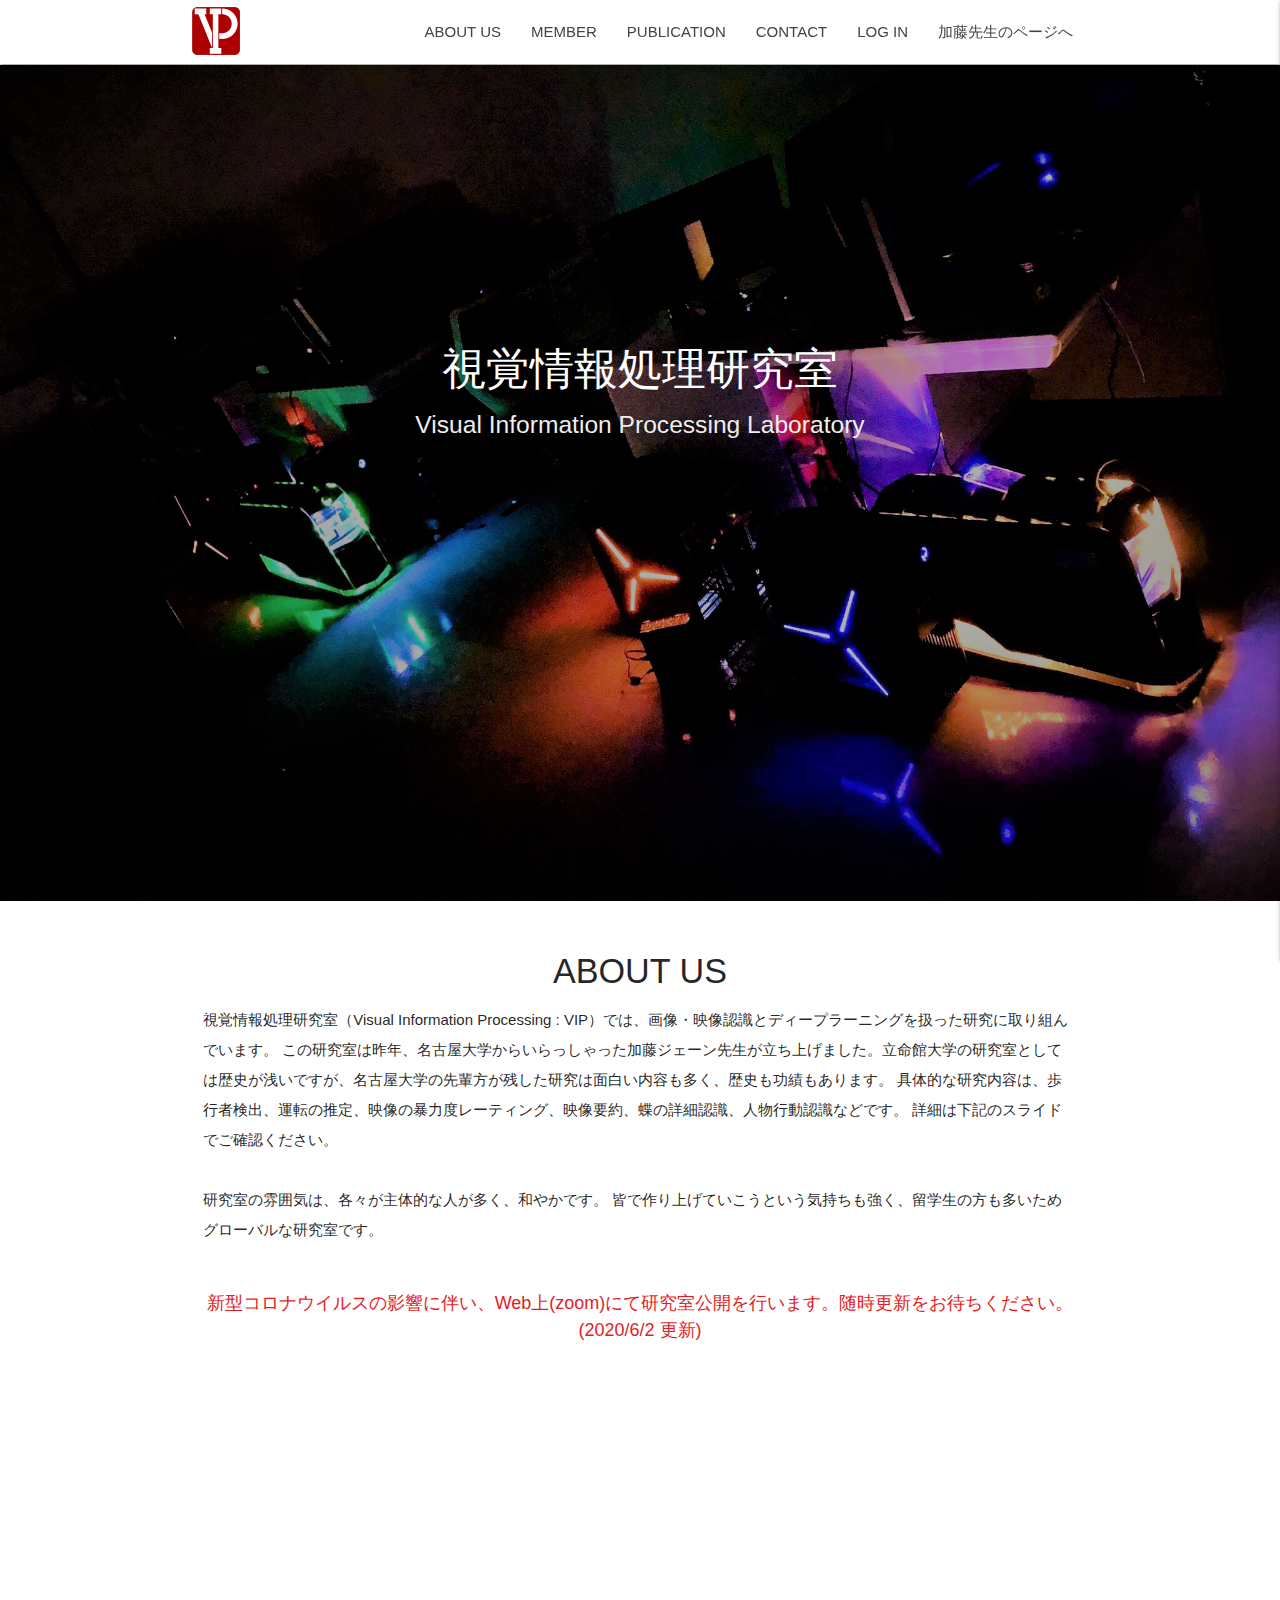
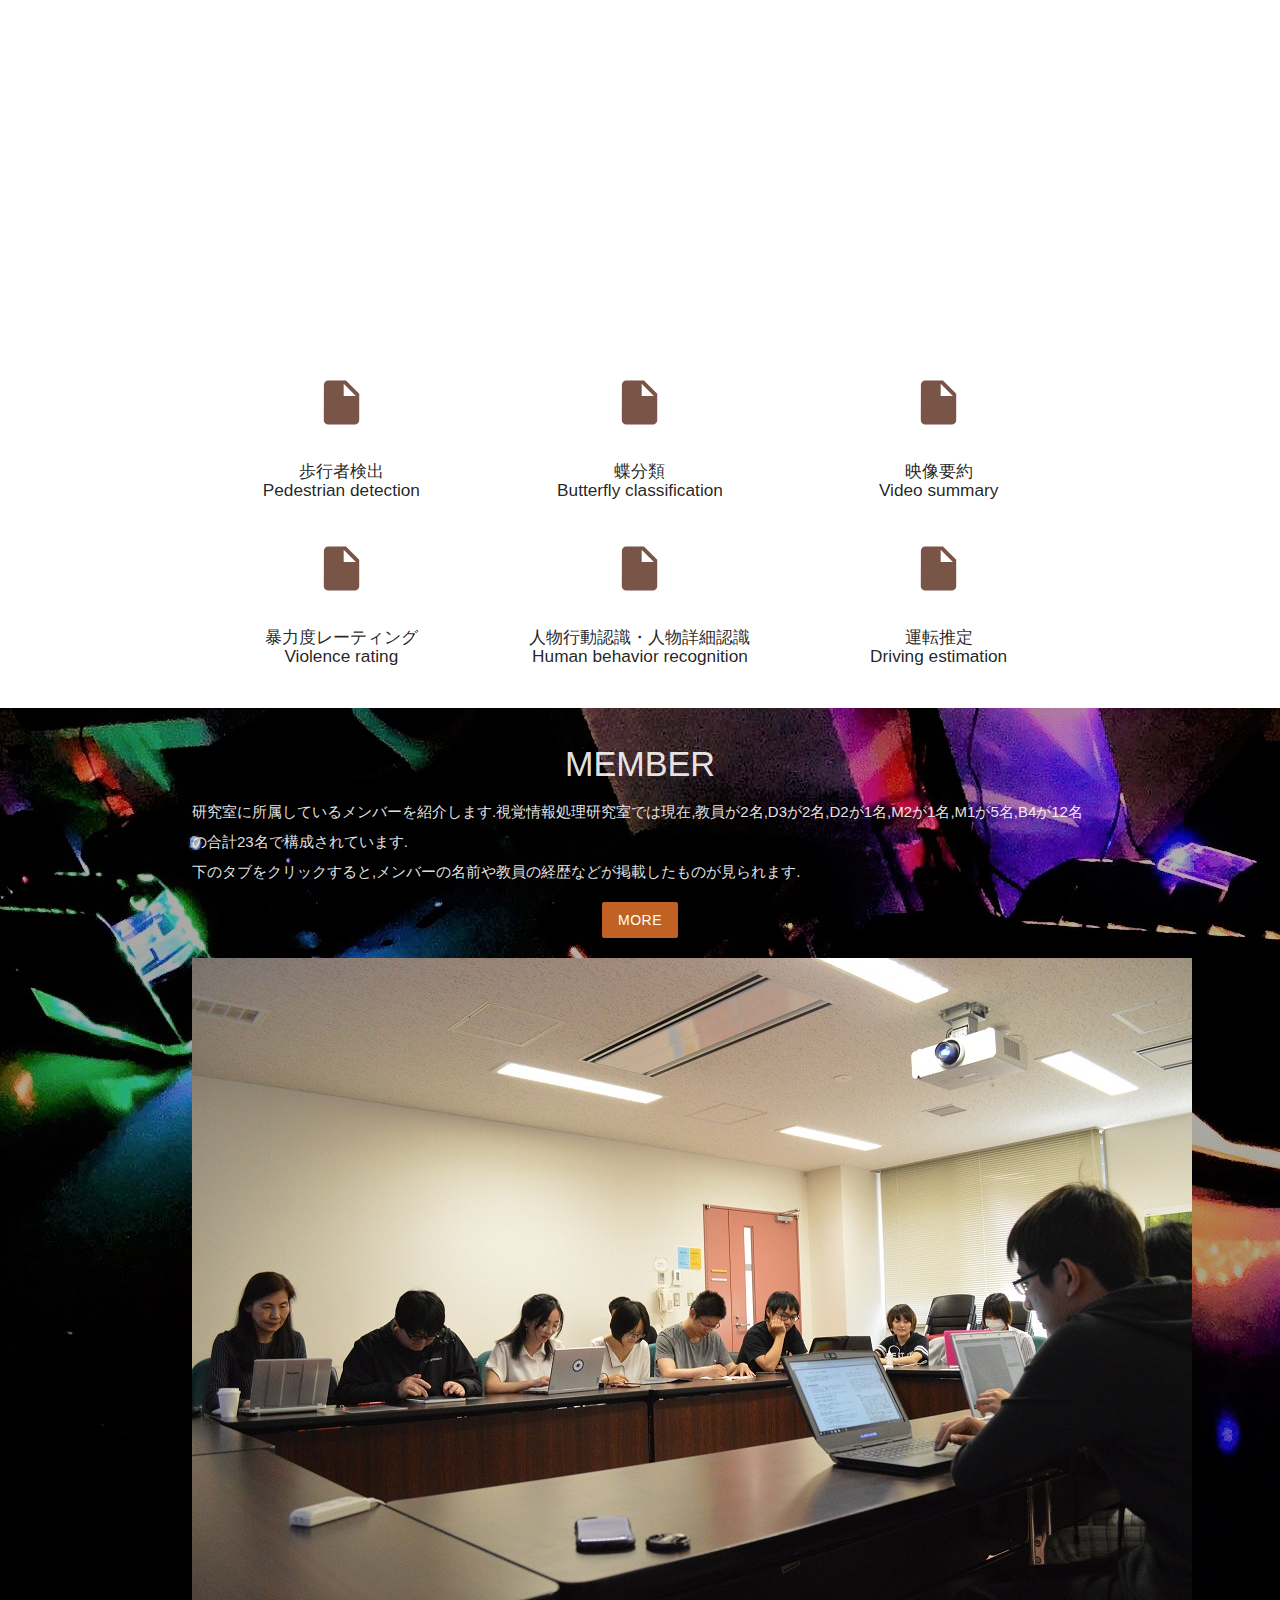
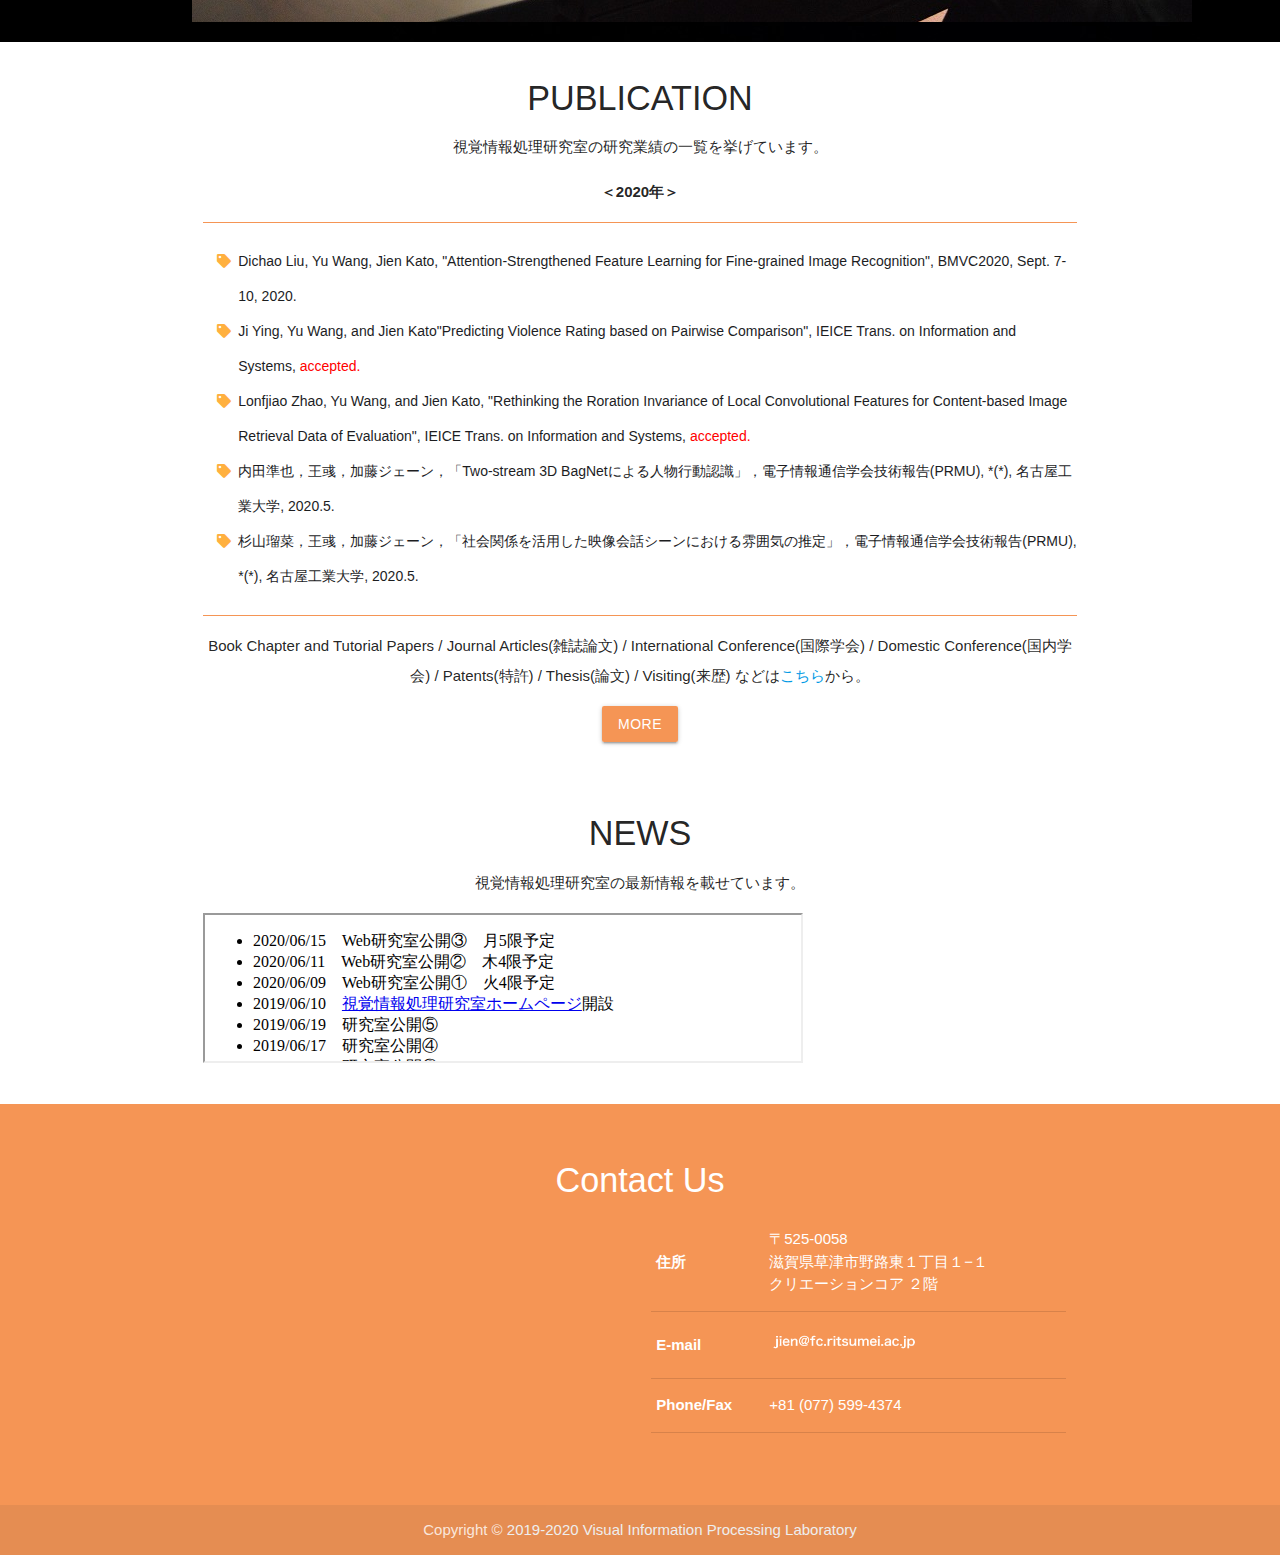
==== index.html @ 89d1cb4d "Merge branch 'master' of /var/www/vip_hp" ====
﻿<!DOCTYPE html>
<html lang="ja">
<head>
    <meta http-equiv="Content-Type" content="text/html; charset=UTF-8" />
    <meta name="keywords" content="視覚情報処理研究室,Visual Information Processing Laboratory,画像処理,image processing">
    <meta name="description" content="立命館大学　情報理工学部　画像・音メディアコース　視覚情報処理研究室の紹介ページです。">  <!---タブの箇所--->
    <title>視覚情報処理研究室-Visual Information Processing Laboratory-</title>
    <!--ホームページのタブ画像(favicon/touch-icon) icon-->
    <link rel="shortcut icon" href="image/logo/favicon.ico">
    <link rel="apple-touch-icon" href="image/logo/icon-16x16.png">
    <!-- Import Google Icon Font -->
    <link href="https://fonts.googleapis.com/icon?family=Material+Icons" rel="stylesheet">
    <link href="https://use.fontawesome.com/releases/v5.6.1/css/all.css" rel="stylesheet">

    <!-- Import materialize.css -->
    <link type="txt/css" rel="stylesheet" href="css/materialize.min.css" media="screen,projection" />
    <link type="txt/css" rel="stylesheet" href="css/animate.min.css" media="screen,projection" />
    <!--Let browser know website is optimized for mobile-->
    <meta name="viewport" content="width=device-width, initial-scale=1" />

    <!--link rel="stylesheet" href=""-->
    <link href="css/materialize.css" type="text/css" rel="stylesheet" media="screen,projection" />
    <link href="css/style.css" type="text/css" rel="stylesheet" media="screen,projection" />
    <link href="css/scroll.css" type="text/css" rel="stylesheet" media="screen,projection" />
    <link href="css/animate.css" type="text/css" rel="stylesheet" media="screen,projection" />

    <style>
        .add {
            font-size: 18px
        }
    </style>
    <!-- Global site tag (gtag.js) - Google Analytics -->
    <script async src="https://www.googletagmanager.com/gtag/js?id=UA-142072183-1"></script>
    <script>
        window.dataLayer = window.dataLayer || [];
        function gtag() { dataLayer.push(arguments); }
        gtag('js', new Date());

        gtag('config', 'UA-142072183-1');
    </script>
</head>
<body>
    <!-- Element Showed -->
    <div class="fixed-action-btn scroll-btn" style="bottom: 45px; right: 24px;">
        <a class="btn btn-floating btn-large">
            <i class="material-icons">arrow_upward</i>
        </a>
    </div>

    <!-- Dropdown Structure -->
    <div class="navbar-fixed">
        <ul id="dropdown1" class="dropdown-content">
            <li><a href="#!">日本語</a></li>
            <li class="divider"></li>
            <li><a href="#!">English</a></li>
        </ul>
        <nav class="white" role="navigation">
            <div class="nav-wrapper container">
                <a href="index.html" class="brand-logo pc"><img src="image/logo/icon-48x48.png"></a>
                <a href="index.html" class="brand-logo sp"><img src="image/logo/icon-36x36.png"></a>
                <ul class="right hide-on-med-and-down">
                    <li><a href="#about_p">ABOUT US</a></li>
                    <li><a href="#member_p">MEMBER</a></li>
                    <li><a href="#publication_p">PUBLICATION</a></li>
                    <li><a href="#contact_p">CONTACT</a></li>
                    <li><a href="owncloud">LOG IN</a></li>
                    <li><a href="http://www.ritsumei.ac.jp/~jien/">加藤先生のページへ</a></li>
                </ul>
                <a href="#!" data-target="nav-mobile" class="sidenav-trigger right">
                    <i class="material-icons blue-grey-text">menu</i>
                </a>
            </div>
        </nav>
    </div>

    <ul id="nav-mobile" class="sidenav">
        <li><a href="#about_p" class="sidenav-li">ABOUT US</a></li>
        <li><a href="#member_p" class="sidenav-li">MEMBER</a></li>
        <li><a href="#publication_p" class="sidenav-li">PUBLICATION</a></li>
        <li><a href="#contact_p" class="sidenav-li">CONTACT</a></li>
        <li><a href="owncloud">LOG IN</a></li>
        <li><a href="http://www.ritsumei.ac.jp/~jien/">加藤先生のページへ</a></li>
    </ul>

    <div class="slider">
        <ul class="slides">
            <li>
                <img src="image/background1.jpg"> <!-- random image -->
                <div class="caption center-align">
                    <h3>視覚情報処理研究室</h3>
                    <h5 class="light grey-text text-lighten-3">Visual Information Processing Laboratory</h5>
                </div>
            </li>
            <li>
                <img src="image/background2.jpg"> <!-- random image -->
                <div class="caption center-align">
                    <h3>視覚情報処理研究室</h3>
                    <h5 class="light grey-text text-lighten-3">Visual Information Processing Laboratory</h5>
                </div>
            </li>
            <li>
                <img src="image/background3.jpg"> <!-- random image -->
                <div class="caption center-align">
                    <h3>視覚情報処理研究室</h3>
                    <h5 class="light grey-text text-lighten-3">Visual Information Processing Laboratory</h5>
                </div>
            </li>
        </ul>
    </div>

    <!------About Us Section----->
    <div class="container">
        <div class="section">
            <div class="row css-fade3">
                <div class="col s12 center">
                    <h4 id="about_p">ABOUT US</h4>
                    <p class="left-align light">
                        視覚情報処理研究室（Visual Information Processing : VIP）では、画像・映像認識とディープラーニングを扱った研究に取り組んでいます。
                        この研究室は昨年、名古屋大学からいらっしゃった加藤ジェーン先生が立ち上げました。立命館大学の研究室としては歴史が浅いですが、名古屋大学の先輩方が残した研究は面白い内容も多く、歴史も功績もあります。
                        具体的な研究内容は、歩行者検出、運転の推定、映像の暴力度レーティング、映像要約、蝶の詳細認識、人物行動認識などです。
                        詳細は下記のスライドでご確認ください。<br><br>
                        研究室の雰囲気は、各々が主体的な人が多く、和やかです。
                        皆で作り上げていこうという気持ちも強く、留学生の方も多いためグローバルな研究室です。<br><br>

                    <div class="materialize-red-text add">
                        新型コロナウイルスの影響に伴い、Web上(zoom)にて研究室公開を行います。随時更新をお待ちください。(2020/6/2 更新)<br>
                    </div>

                    
                </div>
                <div class="col s12 center">
                    <iframe src="https://docs.google.com/presentation/d/e/2PACX-1vS4JHKLyIysLF90bKk8UAU3TjhTERzYqGWs39rMoqctbERfeRFa5RPMgtqojB0OTCblYl-CxRrS_OXC/embed?start=false&amp;loop=false&amp;delayms=10000" frameborder="0" width="100%" allowfullscreen="true" mozallowfullscreen="true" webkitallowfullscreen="true" class="slide-height"></iframe>
                </div>

            </div>
            <div class="row">
                <div class="col s12 m4 ">
                    <div class="icon-block modal-trigger mouse-hover" data-target="modal1">
                        <div class="animate__animated animate__tada animate__infinite animate__slow"><h2 class="center brown-text"><div><a class="brown-text"><em class="material-icons">insert_drive_file</em></a></div></h2></div>
                        <h6 class="center">歩行者検出<br>Pedestrian detection</h6>
                    </div>
                    <!-- Modal Structure -->
                    <div id="modal1" class="modal">
                        <div class="modal-content">
                            <h4>Two-stream Faster R-CNN を用いた夜間歩行者検出</h4>
                            <h5>◆概要</h5>
                            <p>
                                本研究では、CNN (Convolutional Neural Network) の構造改良、歩行者のモーション情報活用により、夜間でも高い精度で歩行者を検出可能な手法の構築に取り組みます。<br>
                                夜間の歩行者検出性能の向上を目的としています。
                            </p><br>
                            <h5>◆背景</h5>
                            <p>
                                交通事故の統計によると、歩行者死亡事故の約７割は夜間に発生しています。このため、夜間でも高い精度で歩行者を検出できることが望まれます。<br>
                                一方で、夜間の画像に着目した歩行者検出の研究は非常に少ないのが現状です。夜間の画像は昼間の画像と比較して不鮮明です。<br>
                                このため一般的に、昼間に高い精度で歩行者を検出できる検出器であっても、夜間においては検出精度の低下が起こります。
                            </p><br>
                            <h5>◆参考文献/関連研究</h5>
                            <p>
                                [1] Neumann, L., Karg, M., Zhang, S., Scharfenberger, C., Piegert, E., Mistr, S., Prokofyeva, O., Thiel, R., Vedaldi, A., Zisserman, A., & Schiele, B. (in press). NightOwls: A Pedestrians at Night Dataset. In ACCV 2018.<br>
                                [2] Soonmin Hwang, Jaesik Park, Namil Kim, Yukyung Choi and In So Kweon. Multispectral Pedestrian Detection: Benchmark Dataset and Baseline. CVPR, 2015.
                            </p>
                        </div>
                        <div class="modal-footer">
                            <a href="#!" class=" modal-action modal-close waves-effect waves-green btn-flat">Close</a>
                        </div>
                    </div>
                </div>
                <div class="col s12 m4">
                    <div class="icon-block modal-trigger mouse-hover" data-target="modal2">
                        <div class="animate__animated animate__tada animate__infinite animate__slow"><h2 class="center brown-text"><a class=" brown-text"><em class="material-icons">insert_drive_file</em></a></h2></div>
                        <h6 class="center">蝶分類<br>Butterfly classification</h6>
                    </div>
                    <!-- Modal Structure -->
                    <div id="modal2" class="modal">
                        <div class="modal-content">
                            <h4>蝶分類</h4>
                            <h5>概要</h5>
                            <p>
                                主に作成したチョウのデータセットからCNNを用いて特徴を抽出し、SVMで識別を行います。データセットには１つの画像に対してチョウの種類名のみならず属性や希少度、また画像内でのチョウの位置や翅・脚の位置などがアノテーションとしてそれぞれの画像に付いています。特徴の抽出方法の改善やデータセットの質の向上により、識別の精度をさらに高くすることが目標です。
                            </p>
                            <h5>背景</h5>
                            <p>
                                チョウの詳細認識とはチョウの画像からどの種類のチョウなのかを識別することです。日本国内だけでも253種類生息しており、見分けるには専門家やアマチュアレベルの知識が必要となりますが、画像処理技術を用いることで、誰でも簡単に識別ができるようになります。チョウの生息場所の把握は環境保全の面でも重要な情報であるため、学術的のみならず社会貢献度も高い研究内容です。
                            </p>
                        </div>
                        <div class="modal-footer">
                            <a href="#!" class=" modal-action modal-close waves-effect waves-green btn-flat">Close</a>
                        </div>
                    </div>
                </div>
                <div class="col s12 m4">
                    <div class="icon-block modal-trigger mouse-hover" data-target="modal3">
                        <div class="animate__animated animate__tada animate__infinite animate__slow"><h2 class="center brown-text"><a class="brown-text"><em class="material-icons animated-hover">insert_drive_file</em></a></h2></div>
                        <h6 class="center">映像要約<br>Video summary</h6>
                    </div>
                    <!-- Modal Structure -->
                    <div id="modal3" class="modal">
                        <div class="modal-content">
                            <h4>監視カメラ映像からの幼稚園児の 1 日ダイジェスト自動生成</h4><br>
                            <h5>◆概要</h5>
                            <p>
                                この研究では幼稚園の日常生活を記録した幼稚園児の1日ダイジェストを自動で生成するシステムの実現に取り組んでいます。<br>
                                主なアプローチとしてはまず8台のカメラと8代の無線タグレシーバーの組み合わせを1セットとして園児が頻繁に行く場所に設置します。<br>
                                これをすることで各園児の位置情報が取得でき、対象園児の映る映像のみを取り出すことができます。<br>
                                次に録画された映像を「食事」「遊び」「睡眠」「集団行動」の4つのイベントに分けます。<br>
                                イベントを識別するときは短くても数分連続して起こる事を考慮して「1分間」と単位時間とします。<br>
                            </p>
                            <h5>◆背景</h5>
                            <p>
                                幼稚園は家庭とは異なる環境のため子供の様子を知りたい保護者がたくさんいます。<br>
                                そのためいくつかの幼稚園は遠隔監視カメラネットワークシステムを使って子供の映像を録画しています。<br>
                                しかし複数のカメラで記録された映像は,1日延べ数十時間もあるため見たい映像を手作業で探さないといけません。<br>
                                そこで、この研究では幼稚園の記録映像から園児の1日のダイジェスト映像を生成するシステムを実現する研究をしています。<br>
                            </p><br>
                            <h4 class="center"><img src="image/study/image1.png" alt="幼稚園児の1日ダイジェスト映像" width="350" height="200"></h4>
                            <h5>◆参考文献</h5>
                            <p>
                                [1]石川 友哉, 王 彧, 加藤 ジェーン：幼稚園生活を記録した映像の要約画像ラボ, G11 05 04,2011<br>
                                [2]石川 友哉, 王 彧, 加藤 ジェーン：監視カメラ映像からの幼稚園児の1日ダイジェスト生成 電子情報通信学会 パターン認識 PRMU
                            </p>
                        </div>
                        <div class="modal-footer">
                            <a href="#!" class=" modal-action modal-close waves-effect waves-green btn-flat">Close</a>
                        </div>
                    </div>
                </div>
                <div class="col s12 m4">
                    <div class="icon-block modal-trigger mouse-hover" data-target="modal4">
                        <div class="animate__animated animate__tada animate__infinite animate__slow"><h2 class="center brown-text"><a class="brown-text"><em class="material-icons">insert_drive_file</em></a></h2></div>
                        <h6 class="center">暴力度レーティング<br>Violence rating</h6>
                    </div>
                    <!-- Modal Structure -->
                    <div id="modal4" class="modal">
                        <div class="modal-content">
                            <h4>ペアワイズ比較に基づいた視覚暴力度の評価</h4><br>
                            <h5>◆概要</h5>
                            <p>
                                本研究では、視覚的な暴力評価の分析に焦点を当てています。大きく２つの部分から成り立っています。<br>
                                (1)映画のプロモーションビデオの収集。各ビデオには、主観的暴力評価ラベルと客観的暴力ラベルを付けてラベルの付けた暴力的なビデオのデータセットを作成。<br>
                                (2)視覚的暴力評価の予測方法の提案。
                            </p><br>
                            <h5>◆背景</h5>
                            <p>
                                急速なインターネットの発展と共に、子ども達が暴力的な映像に触れる機会が増えており深刻な問題となっています。<br>
                                子ども達の暴力は、暴力的なビデオと強い関係性があると立証されています。<br>
                                暴力度を推定して暴力的なビデオを認識し、子ども達に悪影響を与えるこれらのビデオから遠ざける事が大切です。
                            </p><br>
                            <h5>◆参考文献/関連研究</h5>
                            <p>
                                [1] Eron, Leonard D., et al. "Does television violence cause aggression?." American Psychologist 27.4 (1972): 253. <br>
                                [2] Wang, Yu, and Jien Kato. "Video-level violence rating with rank prediction." 2015 3rd IAPR Asian Conference on Pattern Recognition (ACPR). IEEE, 2015. <br>
                                [3] Parikh, Devi, and Kristen Grauman. "Relative attributes." 2011 International Conference on Computer Vision. IEEE, 2011.
                            </p>
                        </div>
                        <div class="modal-footer">
                            <a href="#!" class=" modal-action modal-close waves-effect waves-green btn-flat">Close</a>
                        </div>
                    </div>
                </div>
                <div class="col s12 m4">
                    <div class="icon-block modal-trigger mouse-hover" data-target="modal5">
                        <div class="animate__animated animate__tada animate__infinite animate__slow"><h2 class="center brown-text"><a class="brown-text"><em class="material-icons">insert_drive_file</em></a></h2></div>
                        <h6 class="center">人物行動認識・人物詳細認識<br>Human behavior recognition</h6>
                    </div>
                    <!-- Modal Structure -->
                    <div id="modal5" class="modal">
                        <div class="modal-content">

                            <h4>人物行動認識・人物詳細認識</h4><br>
                            <h5>◆概要</h5>
                            <p>
                                本研究では、注目領域（差異のある位置）をディープランニングの方法で捉えることについて、探究している。
                            </p><br>
                            <h5>◆背景</h5>
                            <p>
                                画像・映像における認識技術は、一般認識（general recognition）と詳細認識 （fine-grained recognition）の二種類に分けられる。<br>
                                一般認識とは、明確に異なることを識別する能力を指す。詳細認識はより細かいレベルの識別能力を指す。<br>
                                一般認識と比べて、詳細認識は視覚情報をより深く理解し日常生活をサポートするという点で実用上の価値があるが、微かな差異のある位置を有効的に捉えることが難しい。
                            </p><br>
                            <h5>◆参考文献/関連研究</h5>

                            <p>
                                [1] Eron, Leonard D., et al. "Does television violence cause aggression?." American Psychologist 27.4 (1972): 253. <br>
                                [2] Wang, Yu, and Jien Kato. "Video-level violence rating with rank prediction." 2015 3rd IAPR Asian Conference on Pattern Recognition (ACPR). IEEE, 2015. <br>
                                [3] Parikh, Devi, and Kristen Grauman. "Relative attributes." 2011 International Conference on Computer Vision. IEEE, 2011.
                            </p>
                        </div>
                        <div class="modal-footer">
                            <a href="#!" class=" modal-action modal-close waves-effect waves-green btn-flat">Close</a>
                        </div>
                    </div>
                </div>
                <div class="col s12 m4">
                    <div class="icon-block modal-trigger mouse-hover" data-target="modal6">
                        <div class="animate__animated animate__tada animate__infinite animate__slow"><h2 class="center brown-text"><a class="brown-text"><em class="material-icons">insert_drive_file</em></a></h2></div>
                        <h6 class="center">運転推定<br>Driving estimation</h6>
                    </div>
                    <!-- Modal Structure -->
                    <div id="modal6" class="modal">
                        <div class="modal-content">
                            <h4>車載カメラ及び単一ビュー深度を用いた運転操作推定</h4><br>
                            <h5>◆研究概要</h5>
                            <p>
                                本研究では、公開されている単一ビューの車載カメラ画像データセットの中から運転操作データセットを用いて、単一ビュー画像から深さマップに変換する方法を研究して、優秀な方法を見つけます。<br>
                                CNN (Convolutional Neural Network)を利用し、 単一ビュー画像から深さマップに変換する方法を研究して、既存の研究よりいい高精度運転操作推定システムの構築に取り組みます。<br>
                                また、関連する研究のモデルを探し、最適なディープラーニングモデルを作る予定です。<br>
                                最終的には深さマップと前述の単一ビュー画像を組み合わせて、モデルに入力し、トレーニングを行うことで、車載カメラから単一ビュー画像を用いて既存の研究よりいい高精度運転操作推定システムを完成させます。
                            </p><br>
                            <h4 class="center"><img src="image/study/driving.png" alt="車載カメラ及び単一ビュー深度を用いた運転操作推定" width="310" height="130"></h4>
                            <h5>◆背景</h5>
                            <p>
                                近年、自動車の普及するとともに、交通事故の可能性が増加しています。<br>
                                それに伴い、精度の良い自動運転技術による自動運転支援の需要が高まっています。<br>
                                しかし、既存の運転操作推定システムは「車載カメラ」に加え「LIDAR 3Dポイントマップからのデータセット」を使用しているため、車載カメラだけよりもライダー機器を用いた場合、コストや故障のリスクが高く、処理時間が掛かってしまいます。<br>
                                そこで本研究では単一の車載カメラのみで運転操作推定に取り組んでいます。
                            </p><br>
                            <h5>◆参考文献/関連研究</h5>
                            <p>
                                [1] Chen Y, Wang J, Li J, et al. Lidar-video driving dataset: Learning driving policies effectively[C]//Proceedings of the IEEE Conference on Computer Vision and Pattern Recognition. 2018: 5870-5878.
                                <br>
                                [2] Godard C, Mac Aodha O, Brostow G J. Unsupervised monocular depth estimation with left-right consistency[C]//Proceedings of the IEEE Conference on Computer Vision and Pattern Recognition. 2017: 270-279
                            </p>
                        </div>
                        <div class="modal-footer">
                            <a href="#!" class=" modal-action modal-close waves-effect waves-green btn-flat">Close</a>
                        </div>
                    </div>
                </div>
            </div>
        </div>
    </div>

    <!------Member Section----->
    <div class="parallax-container valign-wrapper css-fade4">
        <!--div class="section no-pad-bot" -->
        <div class="container">
            <div class="row center">
                <h4 class="header col s12 light" id="member_p">MEMBER</h4>
                <p class="left-align light">
                    研究室に所属しているメンバーを紹介します.視覚情報処理研究室では現在,教員が2名,D3が2名,D2が1名,M2が1名,M1が5名,B4が12名の合計23名で構成されています.<br>
                    下のタブをクリックすると,メンバーの名前や教員の経歴などが掲載したものが見られます.
                </p>
                <a href="member.html" class="btn modal-trigger">MORE</a>
            </div>
            <div class="row center">
                <!--p class="resizeimage"-->
                
                <img src="image/background7.jpg"   alt="研究室全員集合" class="center photo">
                <!--p-->
                
            </div>
        </div>
        <!--/div -->
        <div class="parallax"><img src="image/background1.jpg" alt="Unsplashed background img 2"></div>
    </div>

    <!------Publication Section----->
    <div class="container">
        <div class="section css-fade5">
            <div class="row">
                <div class="col s12">
                    <h4 id="publication_p" class="center">PUBLICATION</h4>
                    <p class="center">
                        視覚情報処理研究室の研究業績の一覧を挙げています。
                    </p>
                   <p class="center"><b>＜2020年＞</b></p>
                    <ul class="box_simple">
                        <li>
                            Dichao Liu, Yu Wang, Jien Kato, "Attention-Strengthened Feature Learning for Fine-grained Image Recognition", BMVC2020, Sept. 7-10, 2020.
                        </li>
                        <li>
                            Ji Ying, Yu Wang, and Jien Kato"Predicting Violence Rating based on Pairwise Comparison", IEICE Trans. on Information and Systems, <font color="red">accepted.</font>
                        </li>
                        <li>
                            Lonfjiao Zhao, Yu Wang, and Jien Kato, "Rethinking the Roration Invariance of Local Convolutional Features for Content-based Image Retrieval Data of Evaluation", IEICE Trans. on Information and Systems, <font color="red">accepted.</font>
                        </li>
                        <li>
                            内田準也，王彧，加藤ジェーン，「Two-stream 3D BagNetによる人物行動認識」，電子情報通信学会技術報告(PRMU), *(*), 名古屋工業大学, 2020.5.
                        </li>
                        <li>
                            杉山瑠菜，王彧，加藤ジェーン，「社会関係を活用した映像会話シーンにおける雰囲気の推定」，電子情報通信学会技術報告(PRMU), *(*), 名古屋工業大学, 2020.5.
                        </li>
                        
                    </ul>
                    <p class="center">
                        Book Chapter and Tutorial Papers /
                        Journal Articles(雑誌論文) /
                        International Conference(国際学会) /
                        Domestic Conference(国内学会) /
                        Patents(特許) /
                        Thesis(論文) /
                        Visiting(来歴)
                        などは<a href="publication.html">こちら</a>から。
                    </p>
                    <p class="center">
                        <a href="publication.html" class="btn modal-trigger">MORE</a>
                    </p>
                </div>

            </div>
        </div>
    </div>

    <!------NEWS Section----->
    <div class="container">
        <div class="row">
            <div class="col s12">
                <h4 id="publication_p" class="center">NEWS</h4>
                <p class="center">
                    視覚情報処理研究室の最新情報を載せています。

                    <div class="iframe-wrap">
                        <!--　▼新着情報ここから　 -->
                        <iframe src="news.html" width="600" height="150" scrolling="auto">
                            インラインフレーム対応ブラウザでご覧いただけます。
                        </iframe>
                        <!--　▲新着情報ここまで　 -->
                    </div>
                </p>
            </div>
        </div>
    </div>


    <footer class="page-footer teal">
        <div class="section container">
            <div class="row">
                <div class="col s12 center">
                    <h4 id="contact_p">Contact Us</h4>
                    <!-- <div class="box17"> -->
                    <div class="col m6">
                        <table>
                            <iframe src="https://www.google.com/maps/embed?pb=!1m14!1m8!1m3!1d104580.04579676189!2d135.7973803!3d35.0035401!3m2!1i1024!2i768!4f13.1!3m3!1m2!1s0x60016dc10d61a45d%3A0xe0faa970230f12c3!2z44Kv44Oq44Ko44O844K344On44OzIOOCs-OCog!5e0!3m2!1sja!2sjp!4v1559034516056!5m2!1sja!2sjp&t=m" width="300" height="250" frameborder="0" style="border:0" allowfullscreen></iframe>
                        </table>
                    </div>
                    <div class="col m6">
                        <table>
                            <tr>
                                <th>住所</th>
                                <td>
                                    〒525-0058<br>
                                    滋賀県草津市野路東１丁目１−１<br>
                                    クリエーションコア ２階<br>
                                </td>
                            </tr>
                            <tr>
                                <th>E-mail</th>
                                <td><img src="image/mail.png" height="30px"></td>
                            </tr>
                            <tr>
                                <th>Phone/Fax</th>
                                <td>+81 (077) 599-4374  </td>
                            </tr>
                        </table>
                    </div>
                </div>
            </div>
        </div>

        <div class="footer-copyright">
            <div class="container center">
                Copyright © <a class="grey-text text-lighten-3"> 2019-2020 Visual Information Processing Laboratory</a>
            </div>
        </div>
    </footer>

    <!--  Scripts-->
    <script src="https://code.jquery.com/jquery-2.1.1.min.js"></script>
    <script src="js/materialize.min.js"></script>
    <script src="js/init.js"></script>
    <script src="js/script.js"></script>
    <script src="js/scrollanimation.js"></script>
</body>
</html>
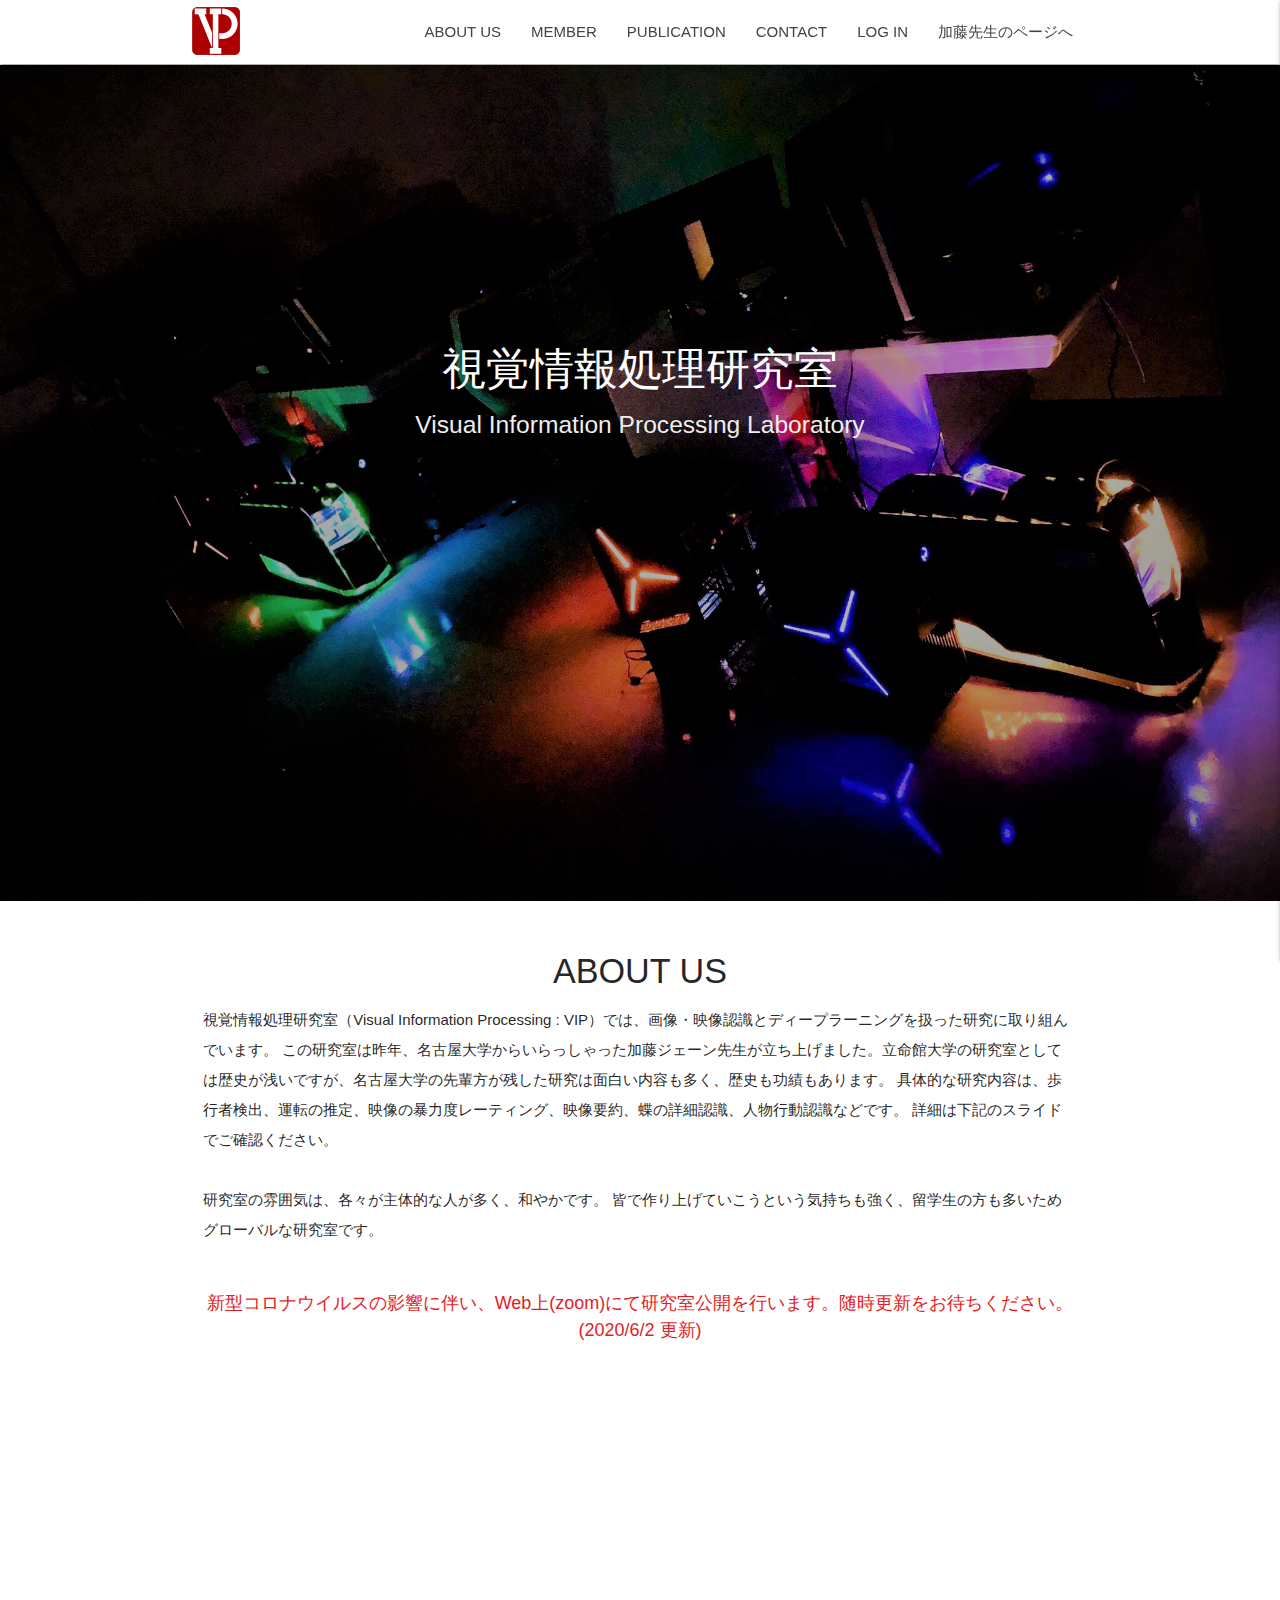
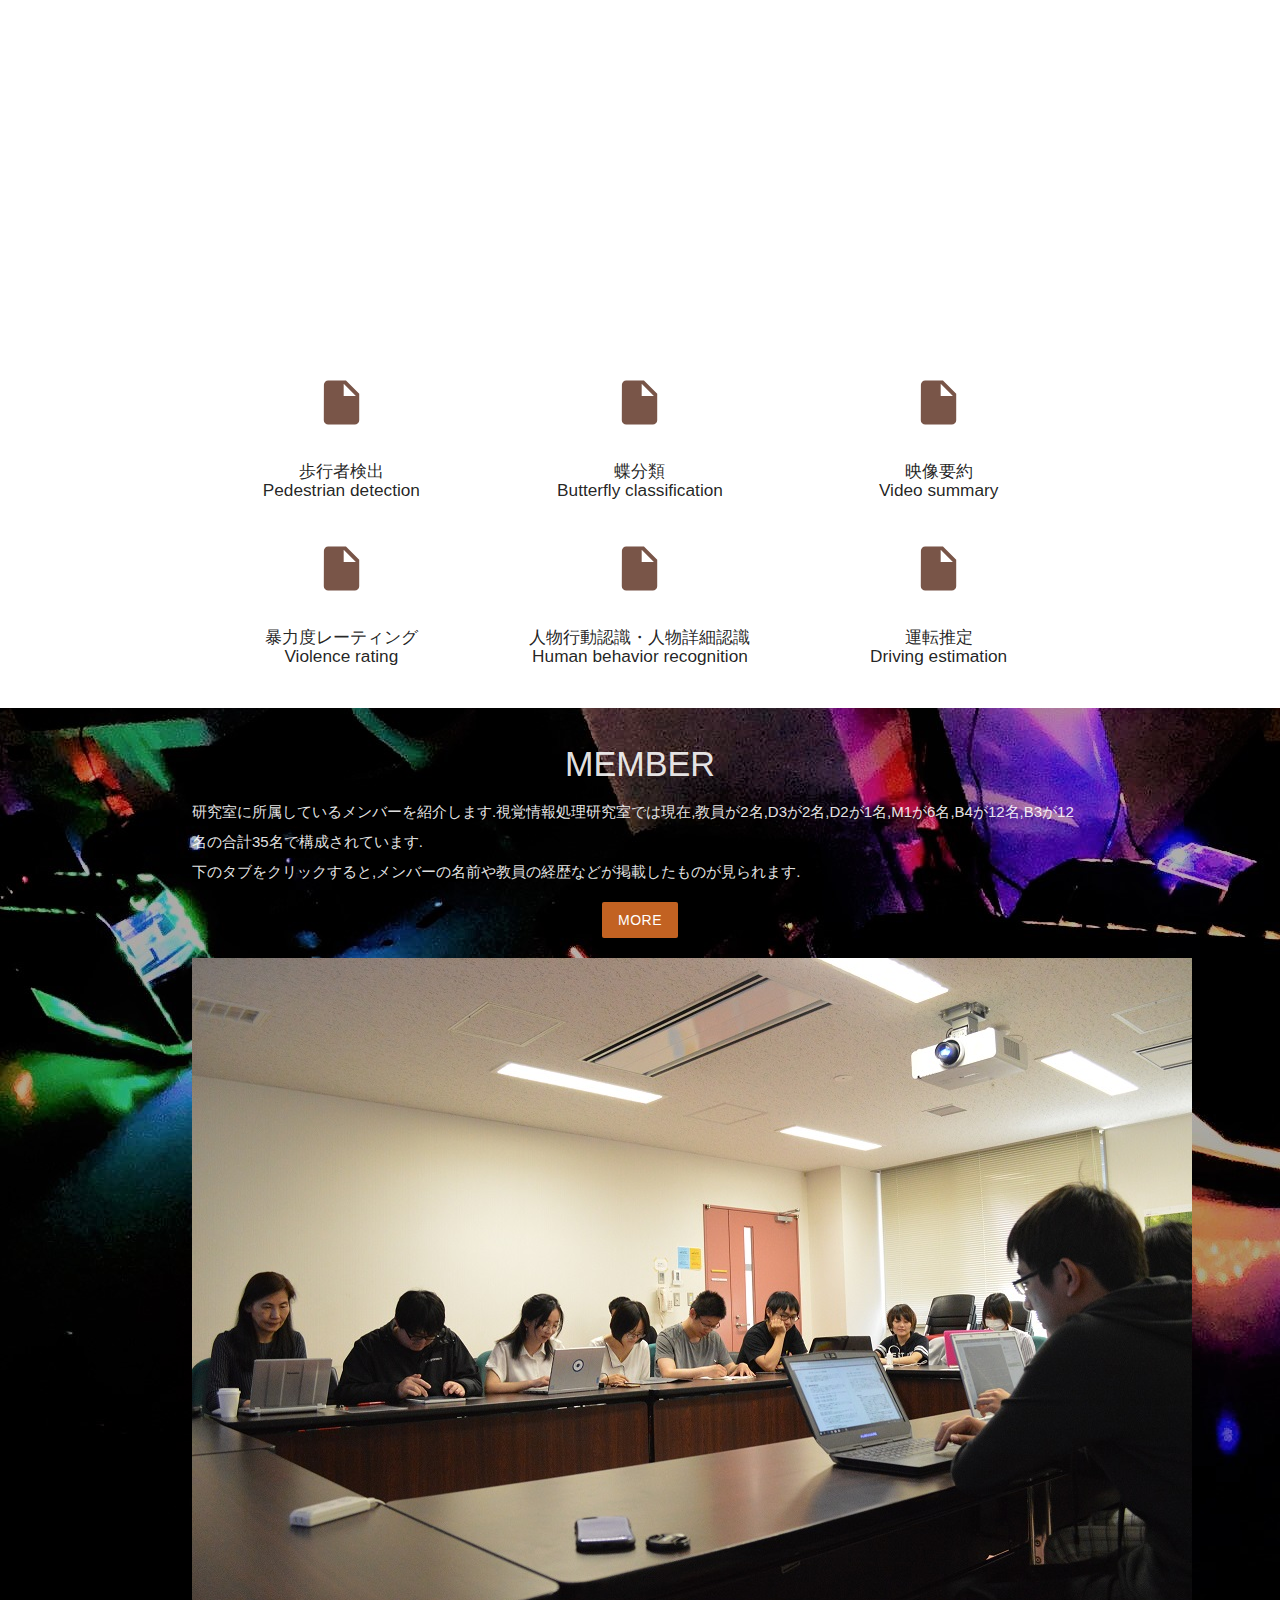
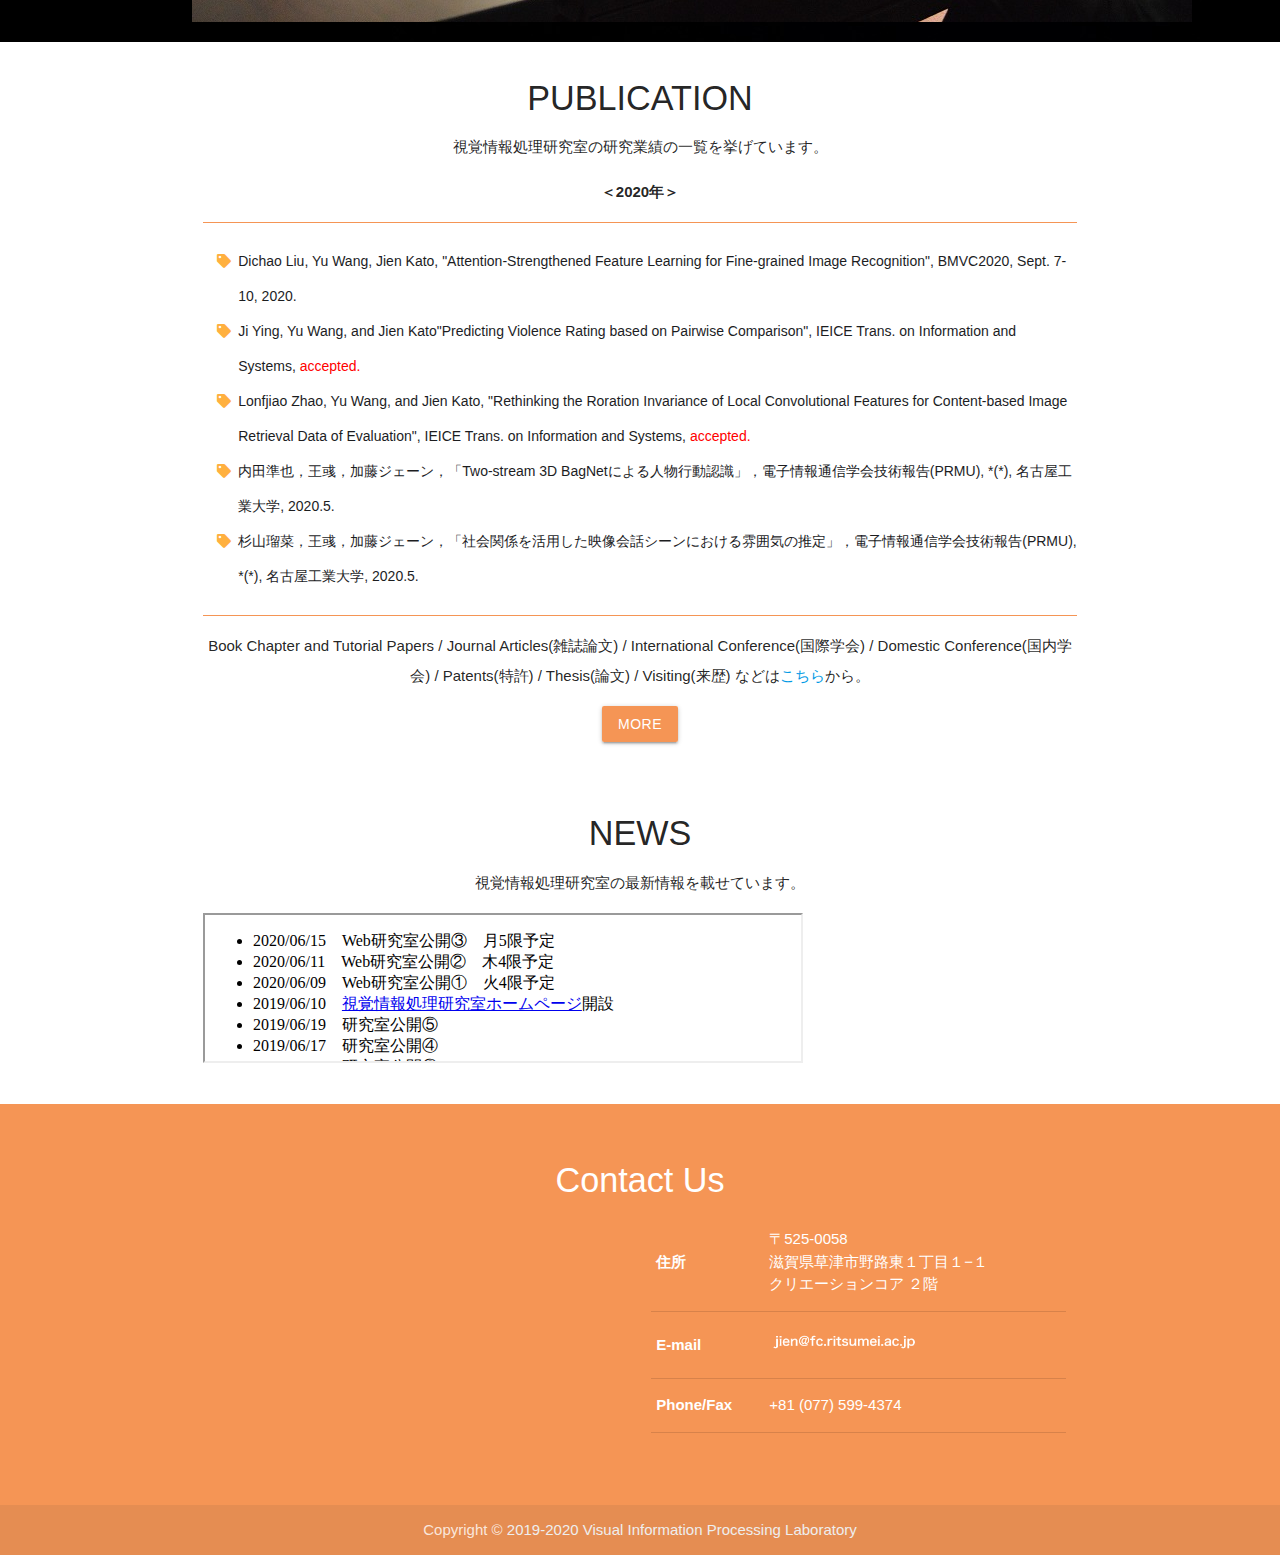
==== commit 37bd401b: "tiny change index.html" ====
--- a/index.html
+++ b/index.html
@@ -337,7 +337,7 @@
             <div class="row center">
                 <h4 class="header col s12 light" id="member_p">MEMBER</h4>
                 <p class="left-align light">
-                    研究室に所属しているメンバーを紹介します.視覚情報処理研究室では現在,教員が2名,D3が2名,D2が1名,M2が1名,M1が5名,B4が12名の合計23名で構成されています.<br>
+                    研究室に所属しているメンバーを紹介します.視覚情報処理研究室では現在,教員が2名,D3が2名,D2が1名,M1が6名,B4が12名,B3が12名の合計35名で構成されています.<br>
                     下のタブをクリックすると,メンバーの名前や教員の経歴などが掲載したものが見られます.
                 </p>
                 <a href="member.html" class="btn modal-trigger">MORE</a>
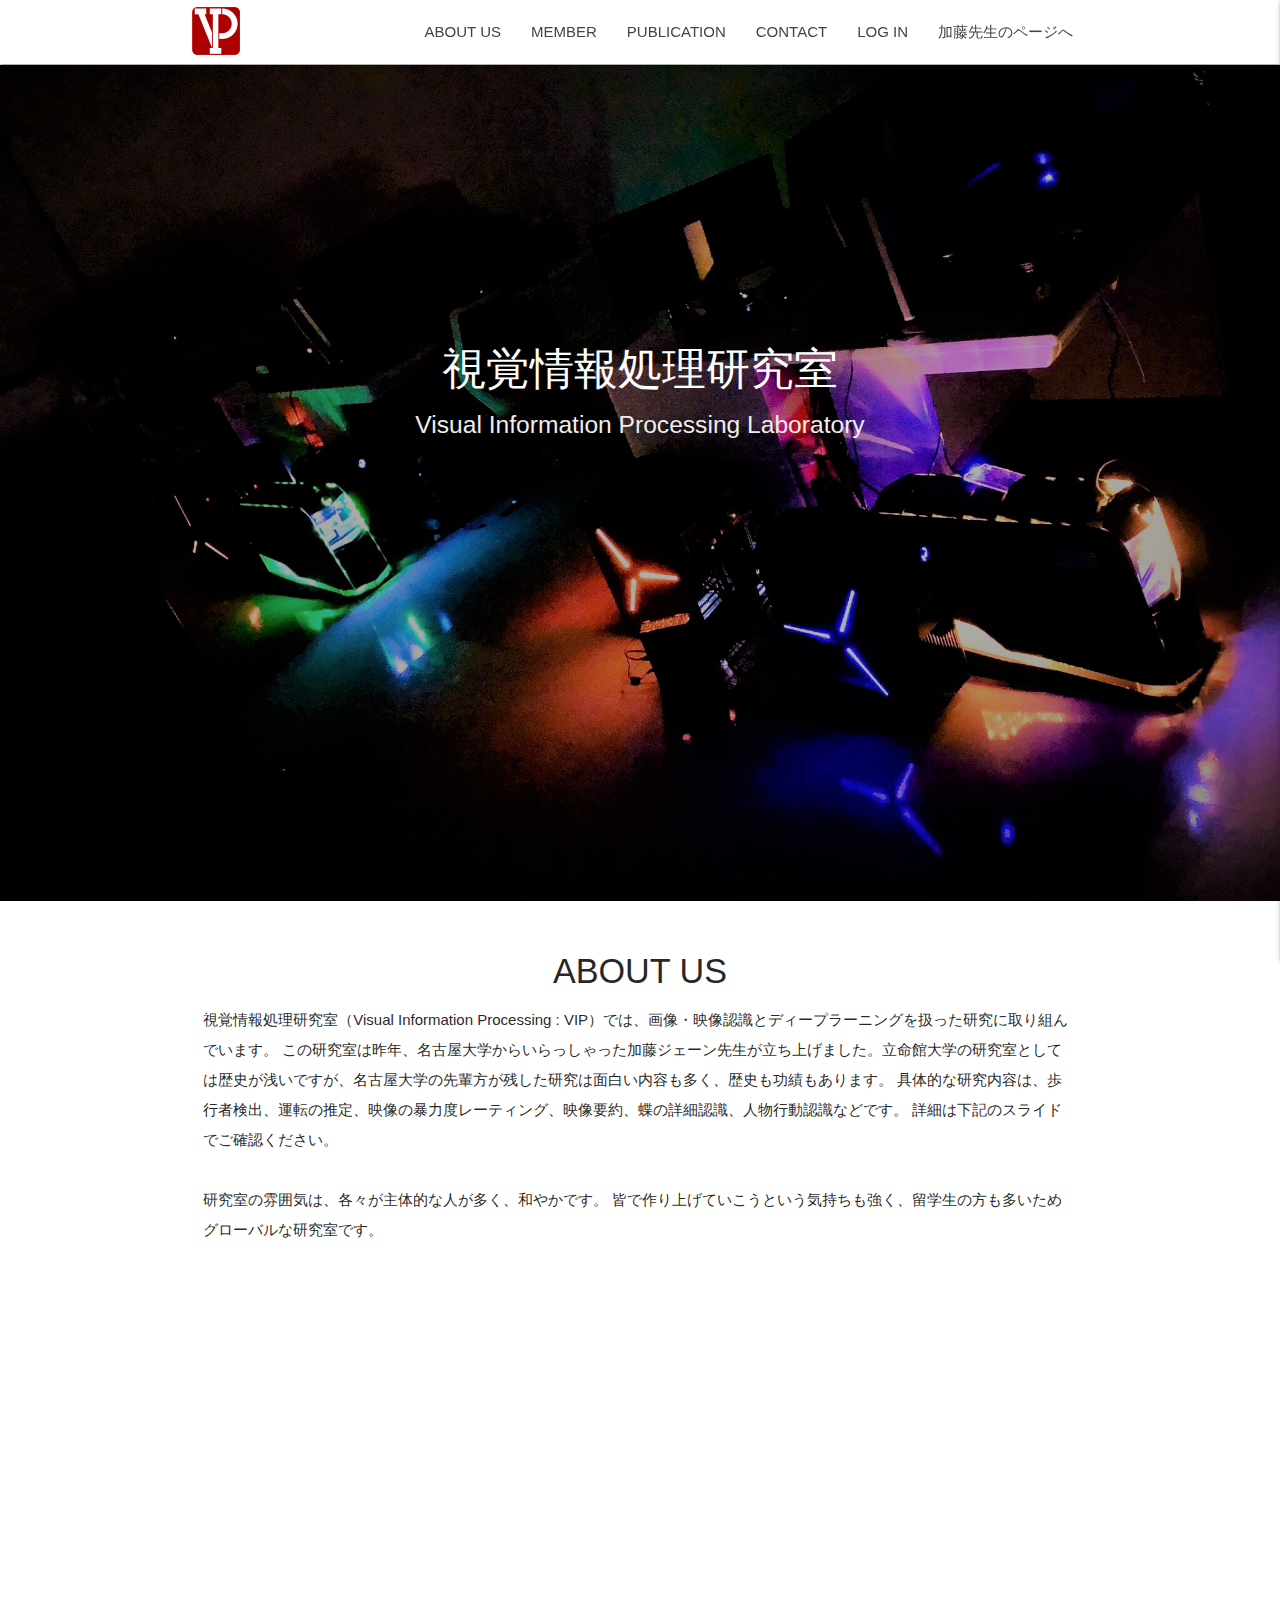
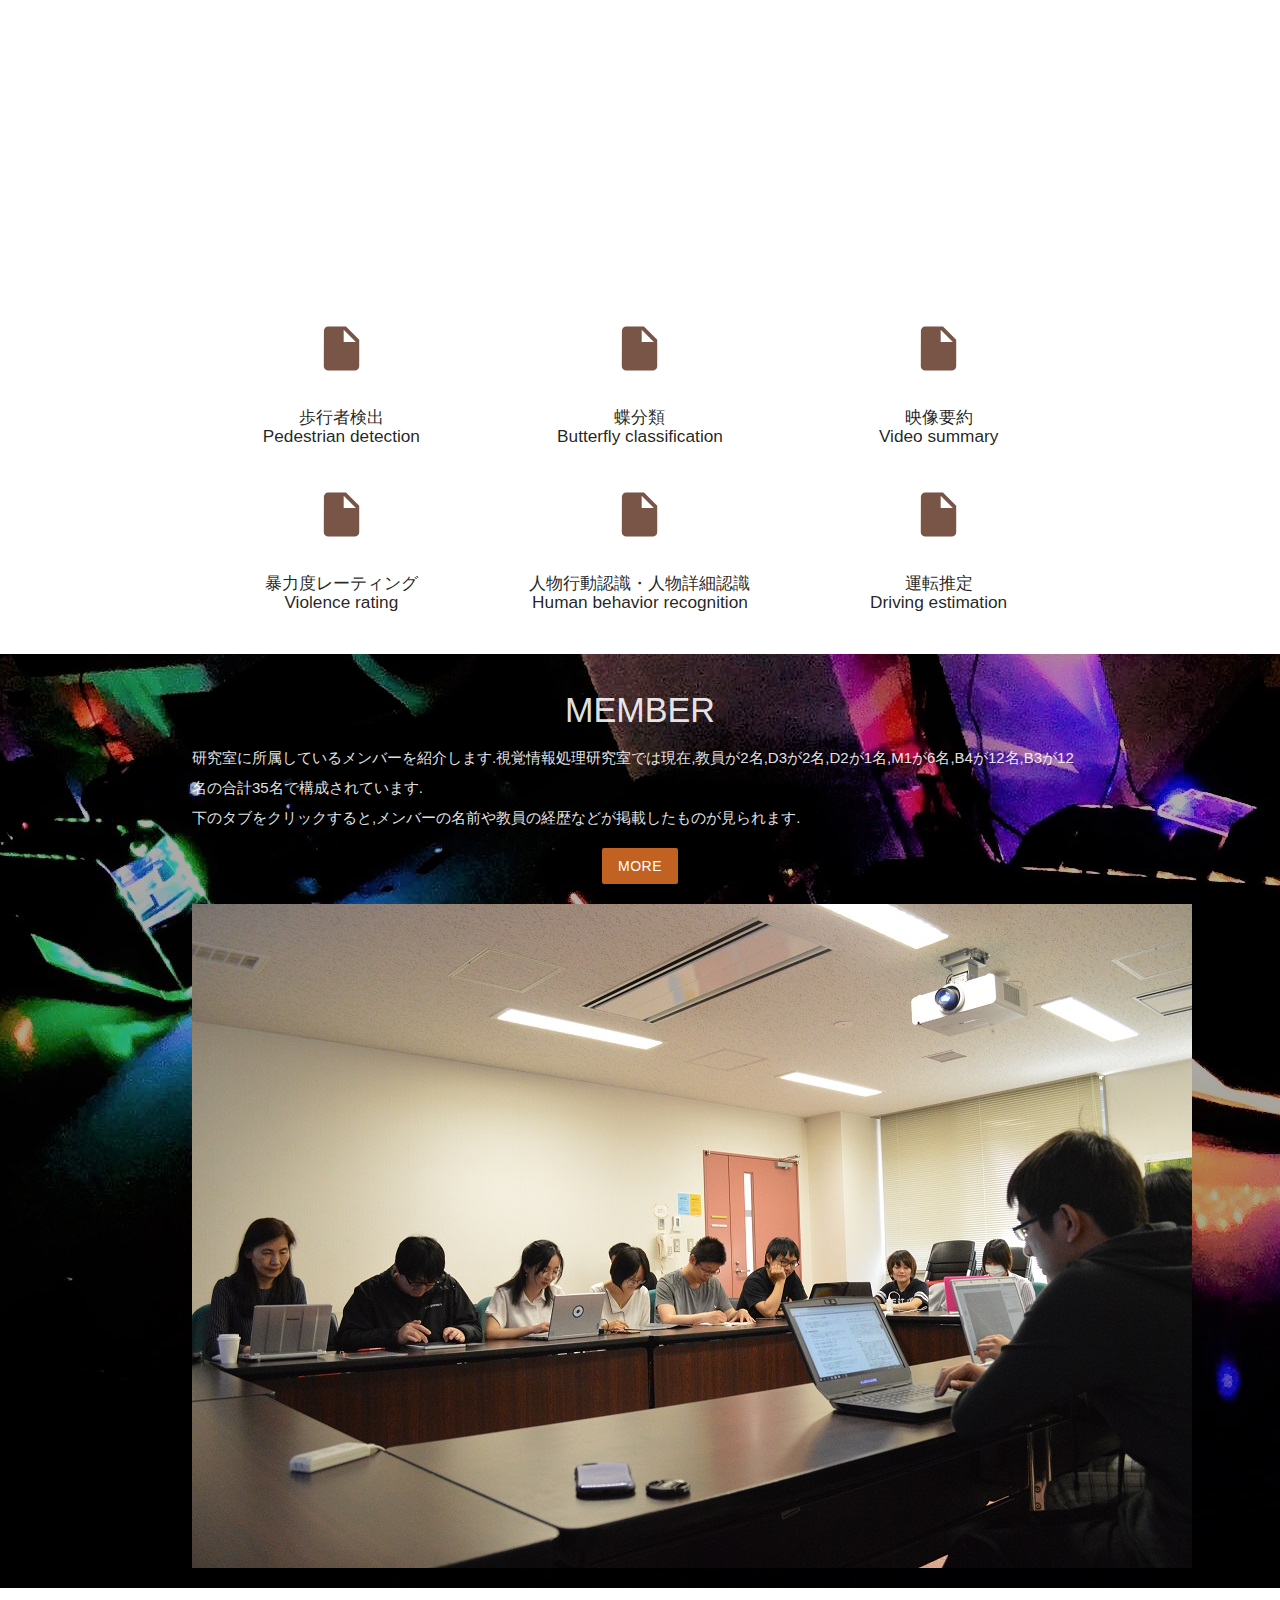
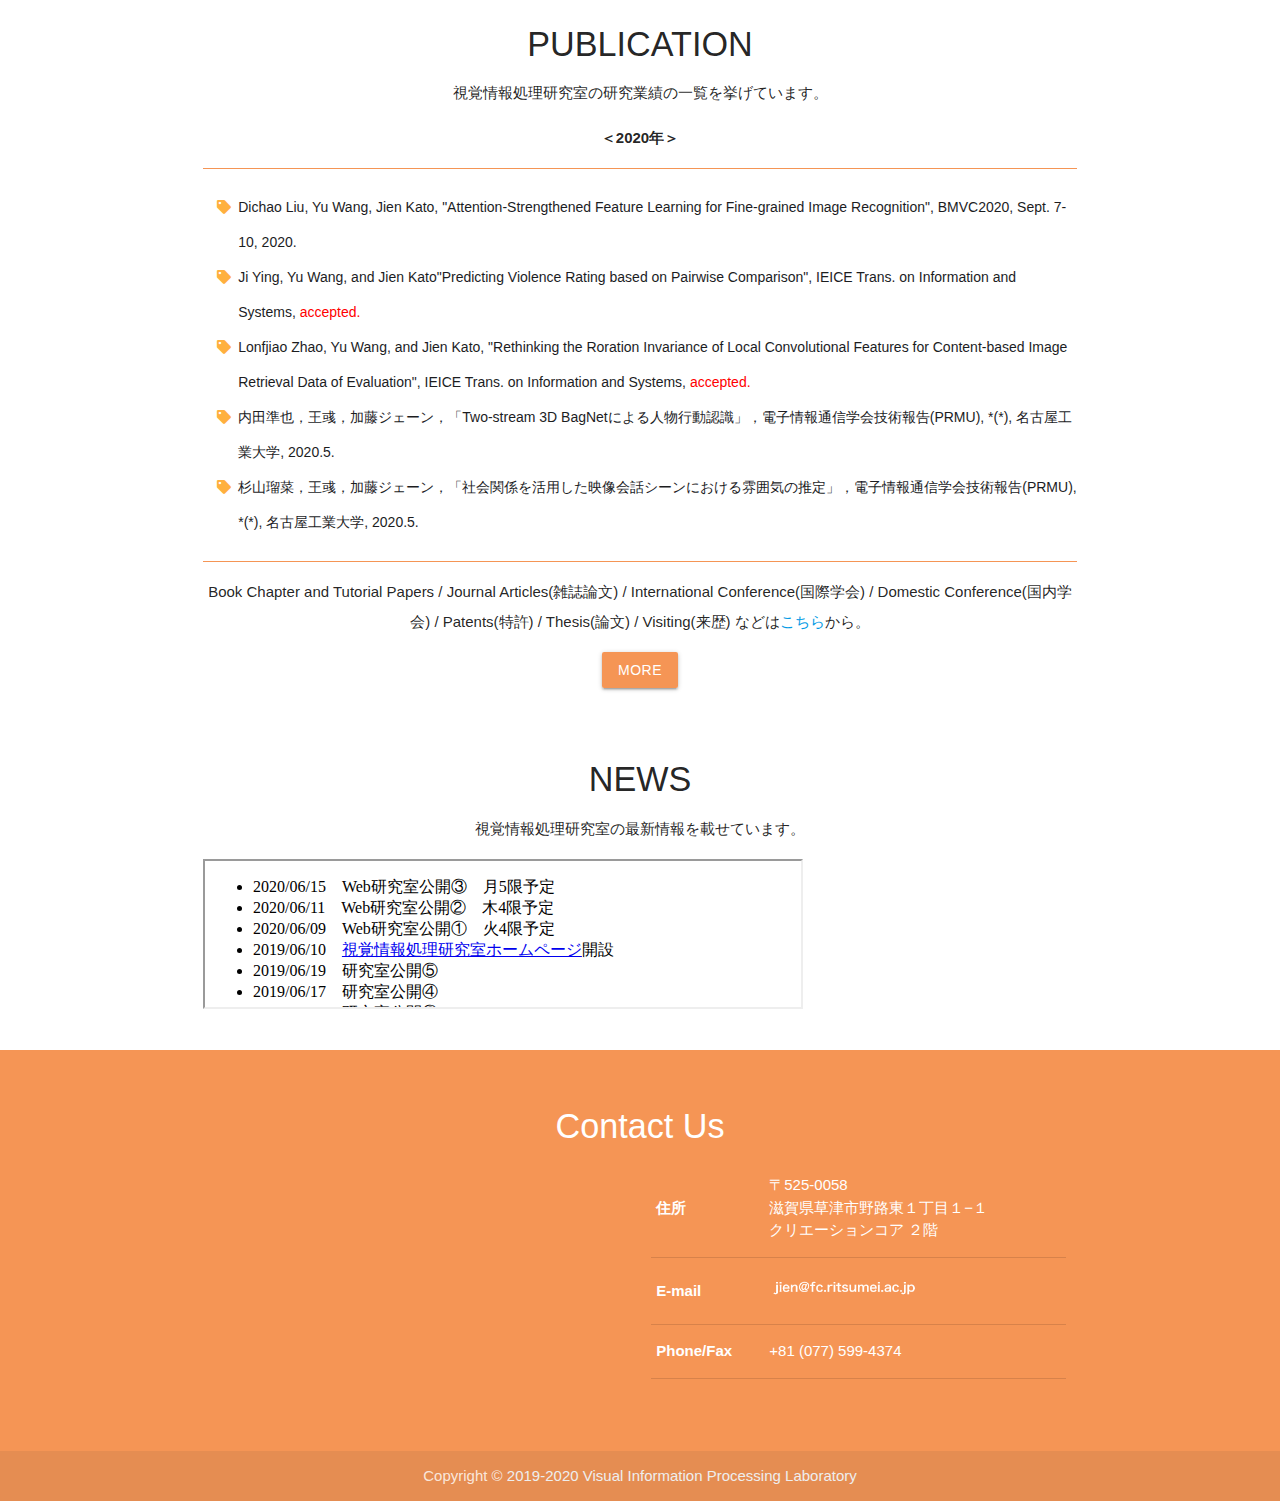
==== commit 7c4bcb11: "コロナ情報 削除 test" ====
--- a/index.html
+++ b/index.html
@@ -122,10 +122,11 @@
                         研究室の雰囲気は、各々が主体的な人が多く、和やかです。
                         皆で作り上げていこうという気持ちも強く、留学生の方も多いためグローバルな研究室です。<br><br>
 
+                    <!--
                     <div class="materialize-red-text add">
                         新型コロナウイルスの影響に伴い、Web上(zoom)にて研究室公開を行います。随時更新をお待ちください。(2020/6/2 更新)<br>
                     </div>
-
+                    -->
                     
                 </div>
                 <div class="col s12 center">
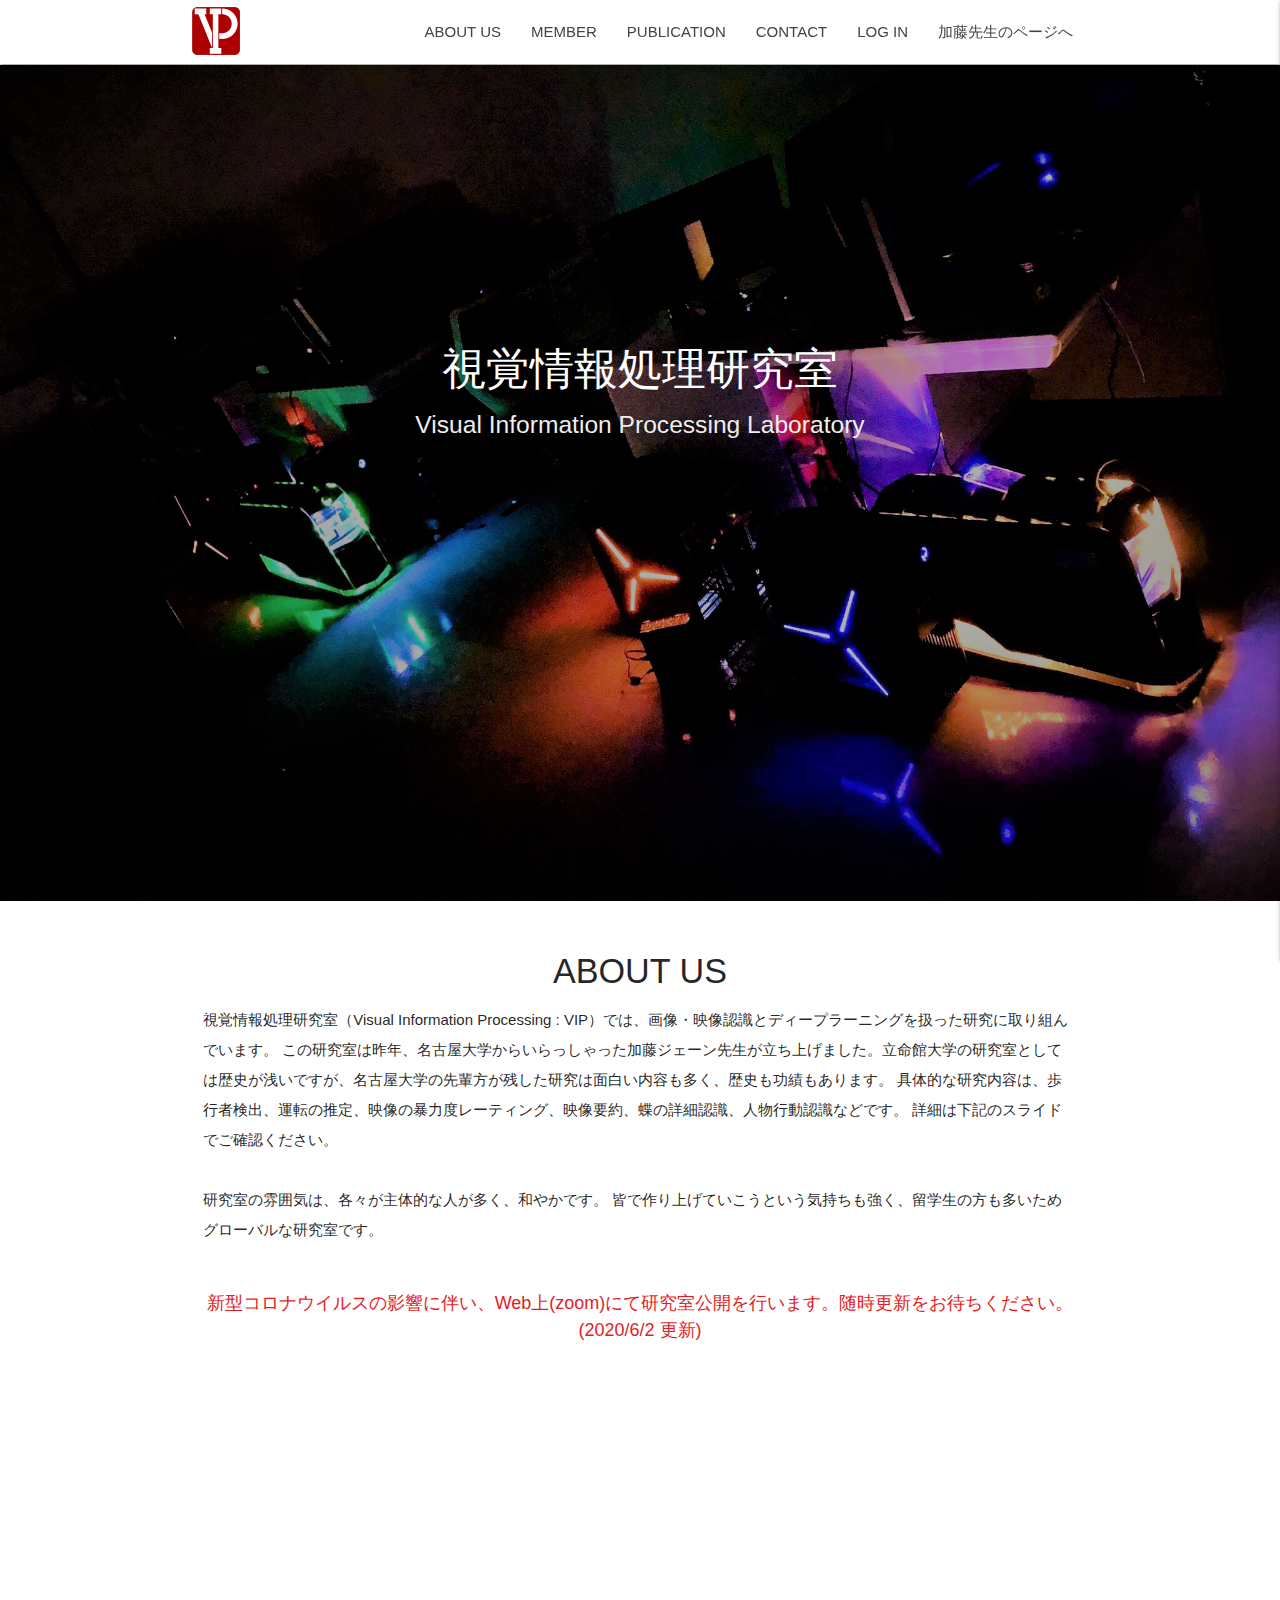
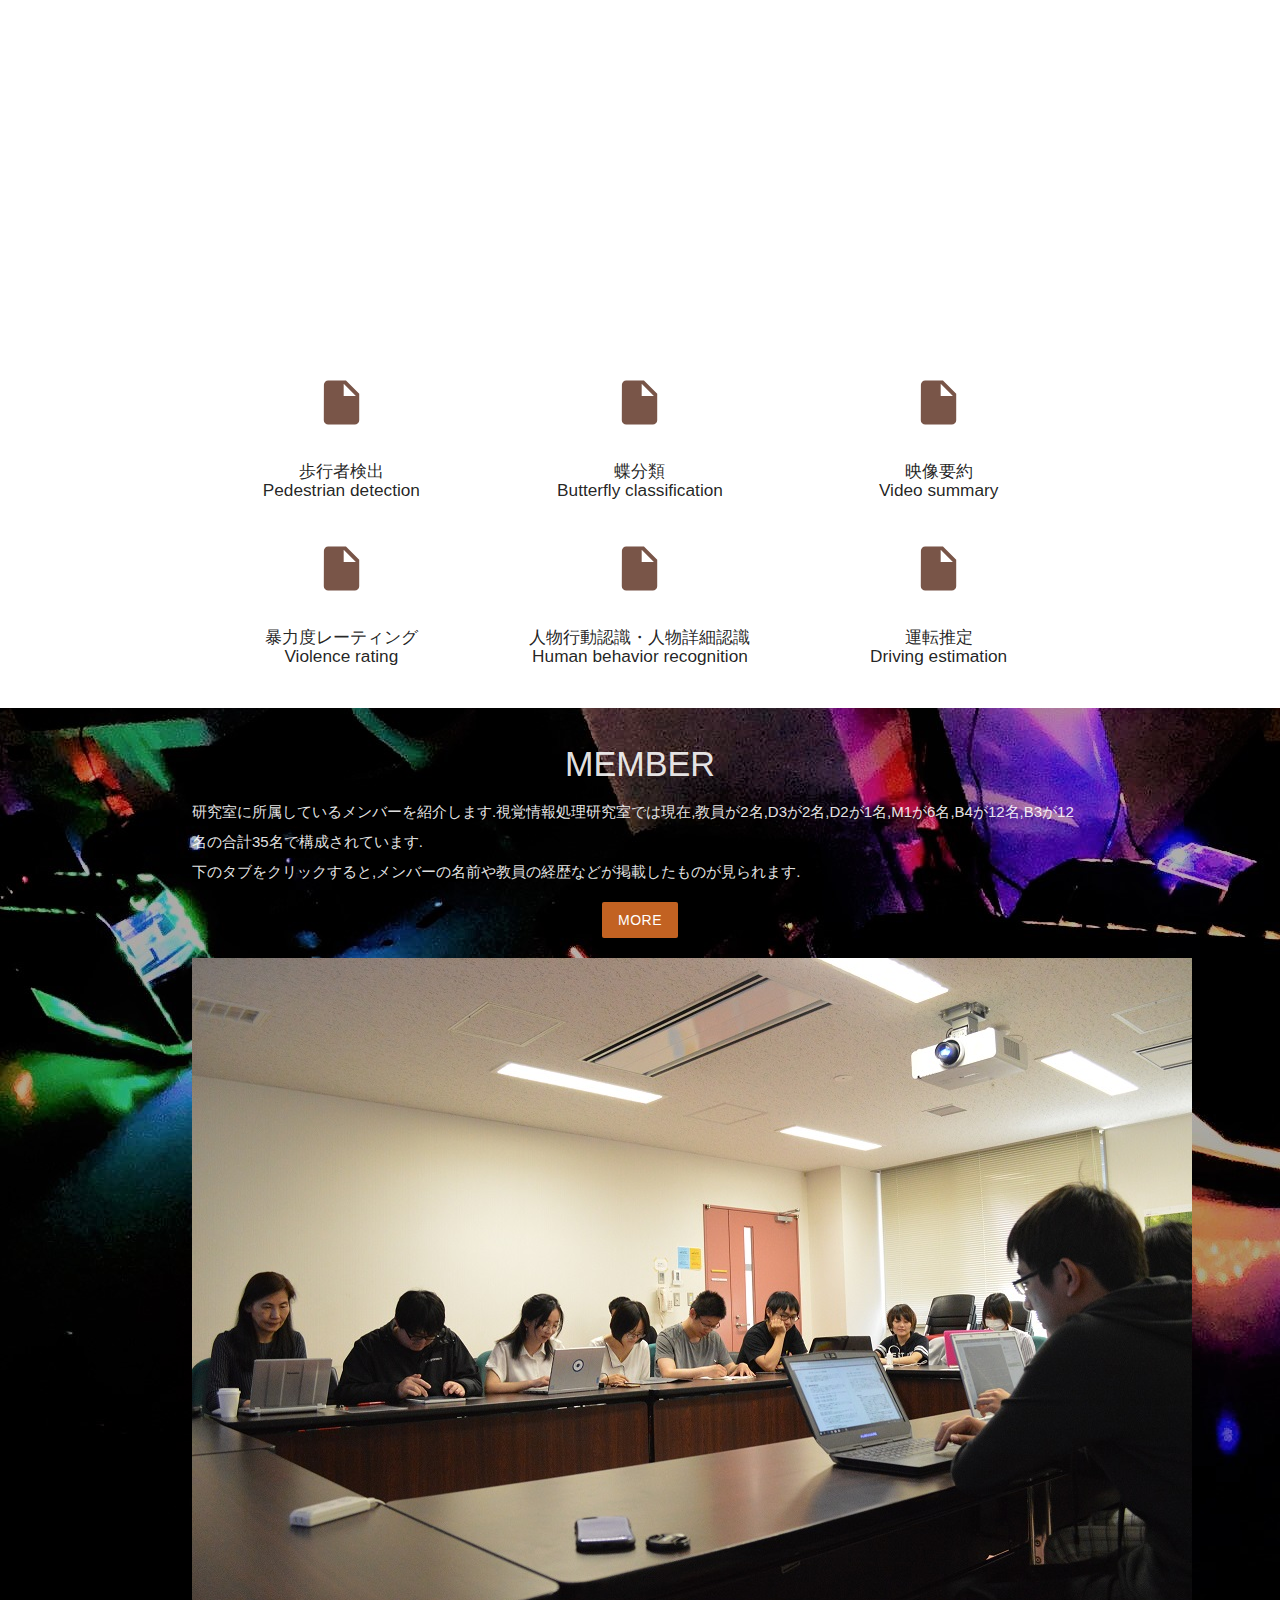
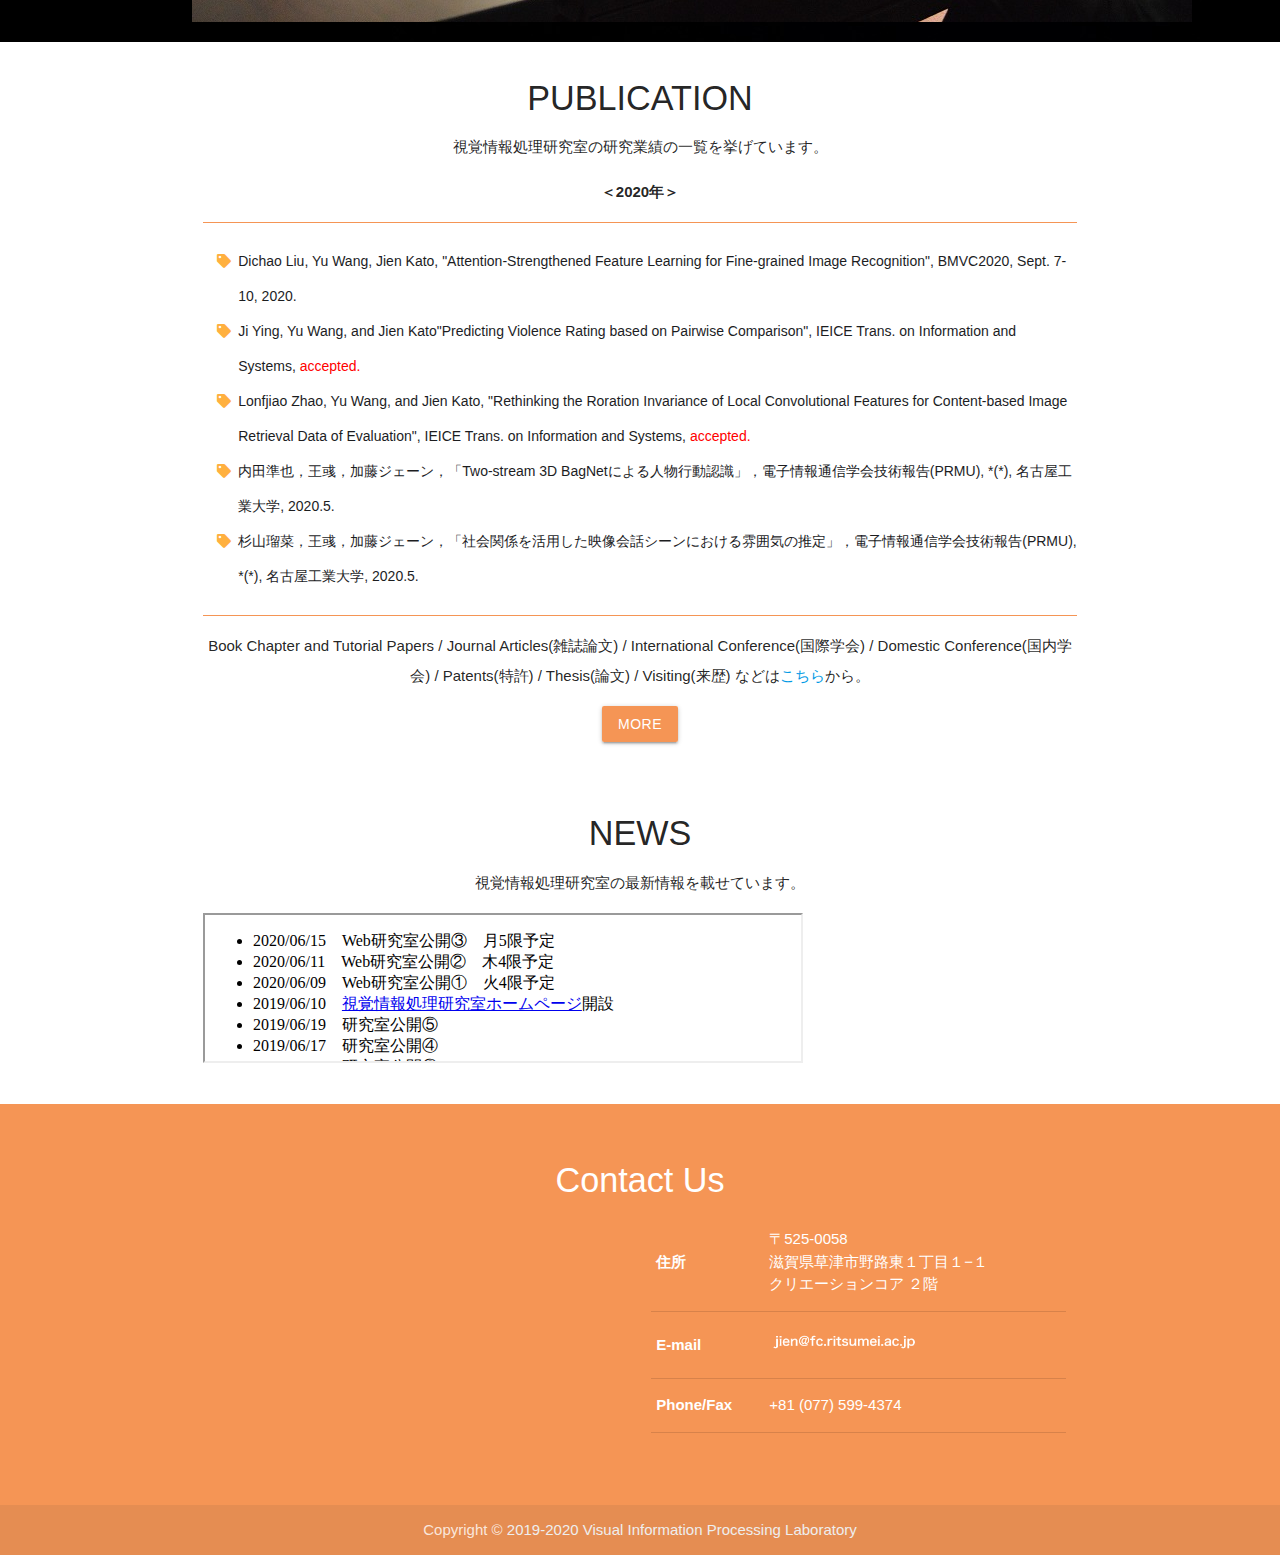
==== commit cda5eaa4: "test" ====
--- a/index.html
+++ b/index.html
@@ -122,11 +122,11 @@
                         研究室の雰囲気は、各々が主体的な人が多く、和やかです。
                         皆で作り上げていこうという気持ちも強く、留学生の方も多いためグローバルな研究室です。<br><br>
 
-                    <!--
+
                     <div class="materialize-red-text add">
                         新型コロナウイルスの影響に伴い、Web上(zoom)にて研究室公開を行います。随時更新をお待ちください。(2020/6/2 更新)<br>
                     </div>
-                    -->
+
                     
                 </div>
                 <div class="col s12 center">
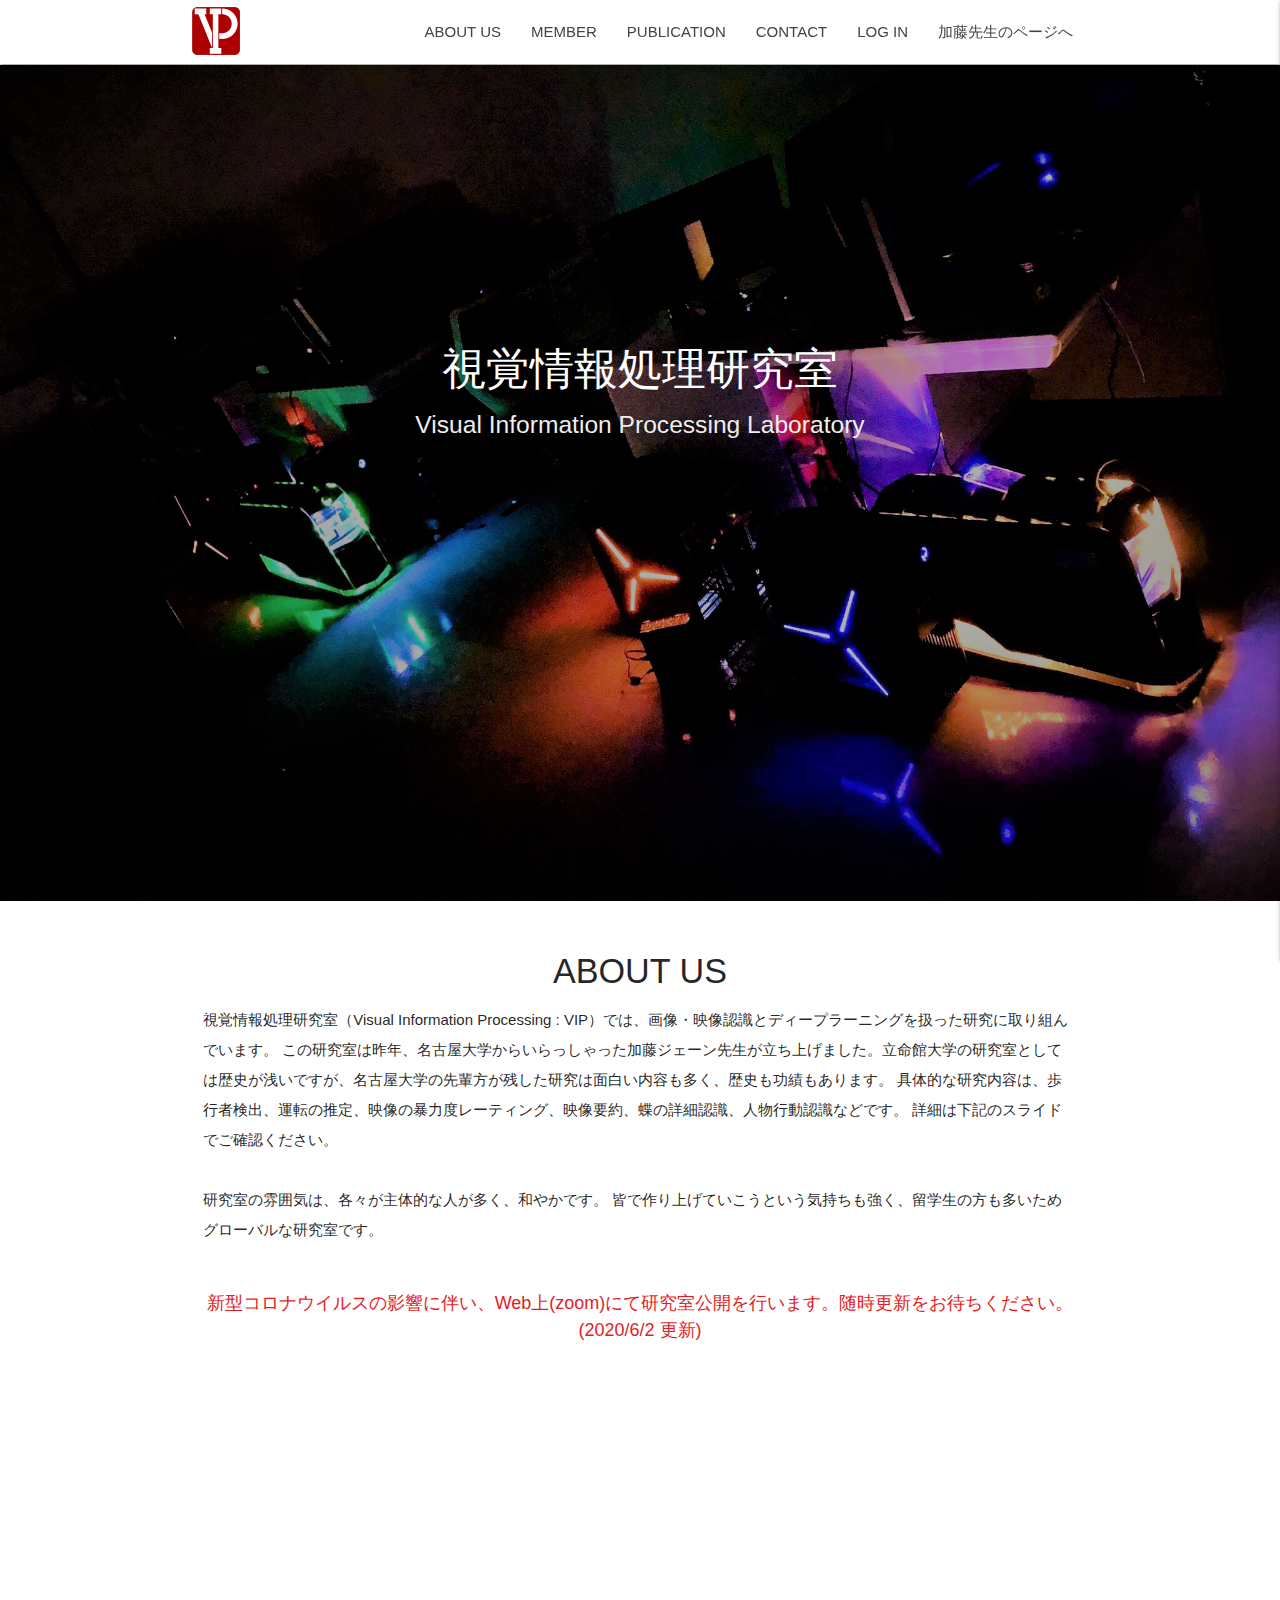
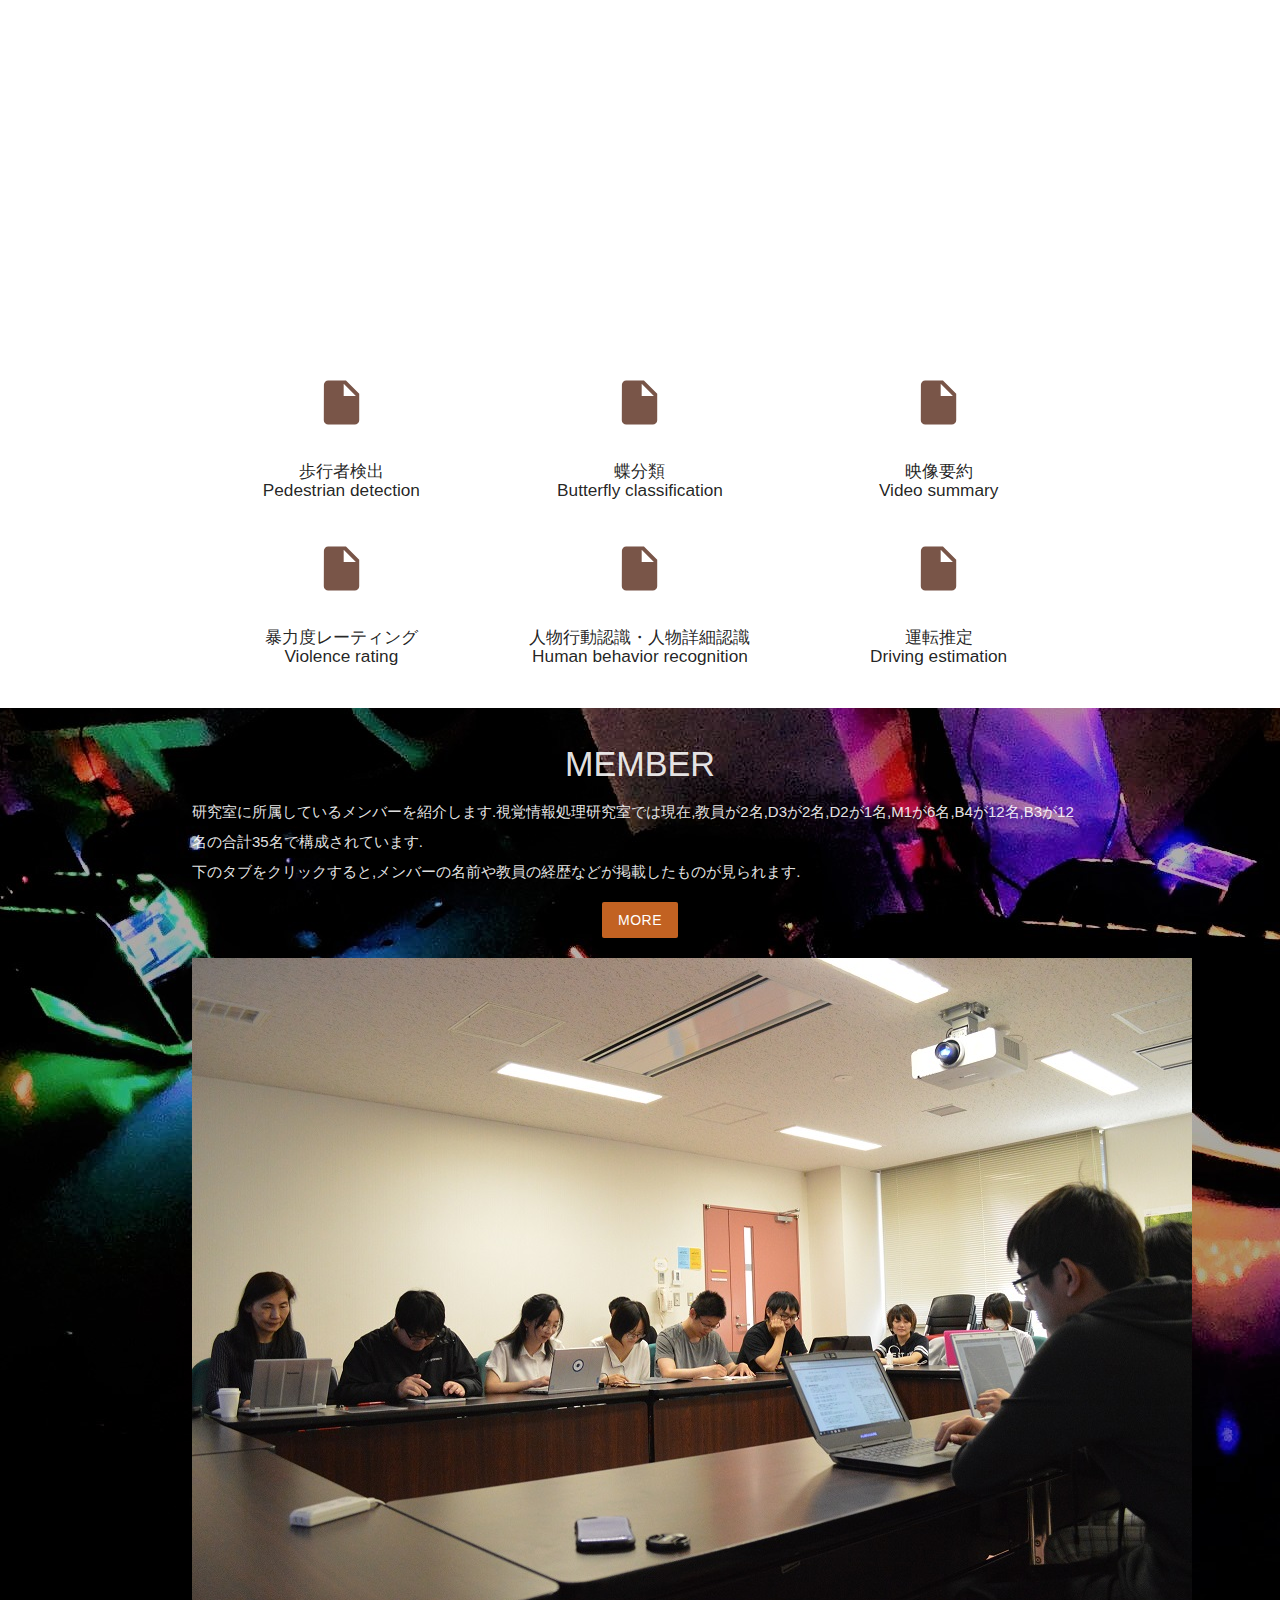
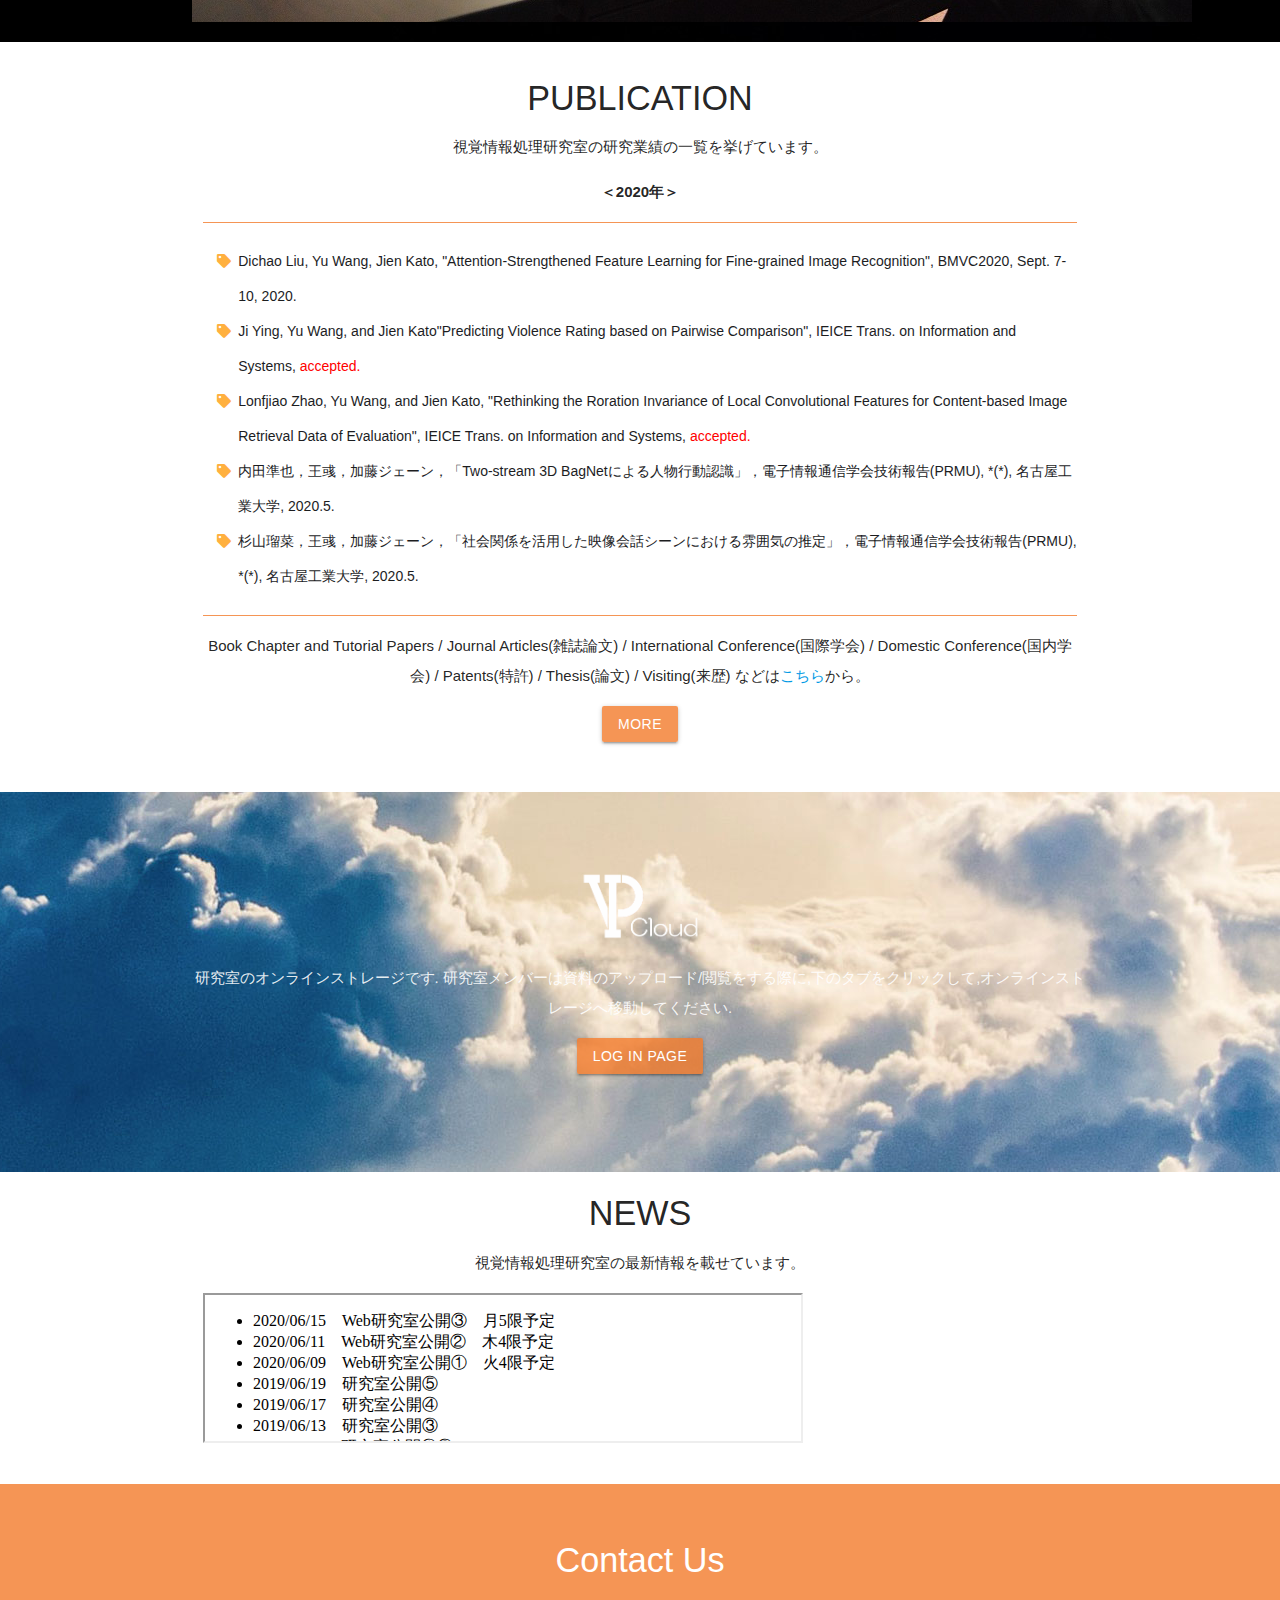
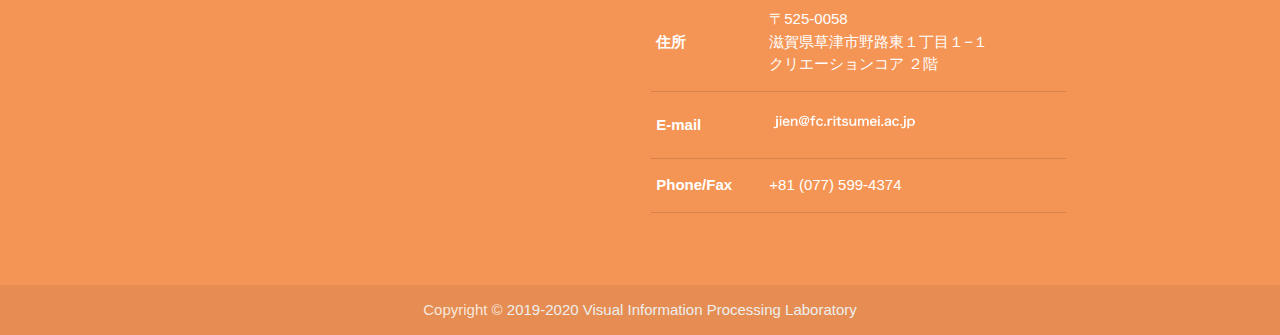
==== commit c5872332: "add Log in container" ====
--- a/index.html
+++ b/index.html
@@ -402,6 +402,32 @@
         </div>
     </div>
 
+    <!------Log In Section----->
+    <div class="parallax-container valign-wrapper css-fade4">
+        <!--div class="section no-pad-bot" -->
+        <div class="container">
+            <div class="row center">
+
+                <!--p class="resizeimage>"-->
+                    <div class="row center">
+                        <img src="image/cloud/logo.png"  alt="cloud log image" width="125" height="72">
+                    </div>
+                <!--/p-->
+
+
+                <p class="center">
+                研究室のオンラインストレージです.
+                研究室メンバーは資料のアップロード/閲覧をする際に,下のタブをクリックして,オンラインストレージへ移動してください.
+                </p>
+
+            
+                <a href="owncloud" class="btn modal-trigger">LOG IN Page</a>
+            </div>
+        </div>
+        <!--/div -->
+        <div class="parallax"><img src="image/cloud/background.jpg" alt="vip cloud background img"></div>
+    </div>
+
     <!------NEWS Section----->
     <div class="container">
         <div class="row">
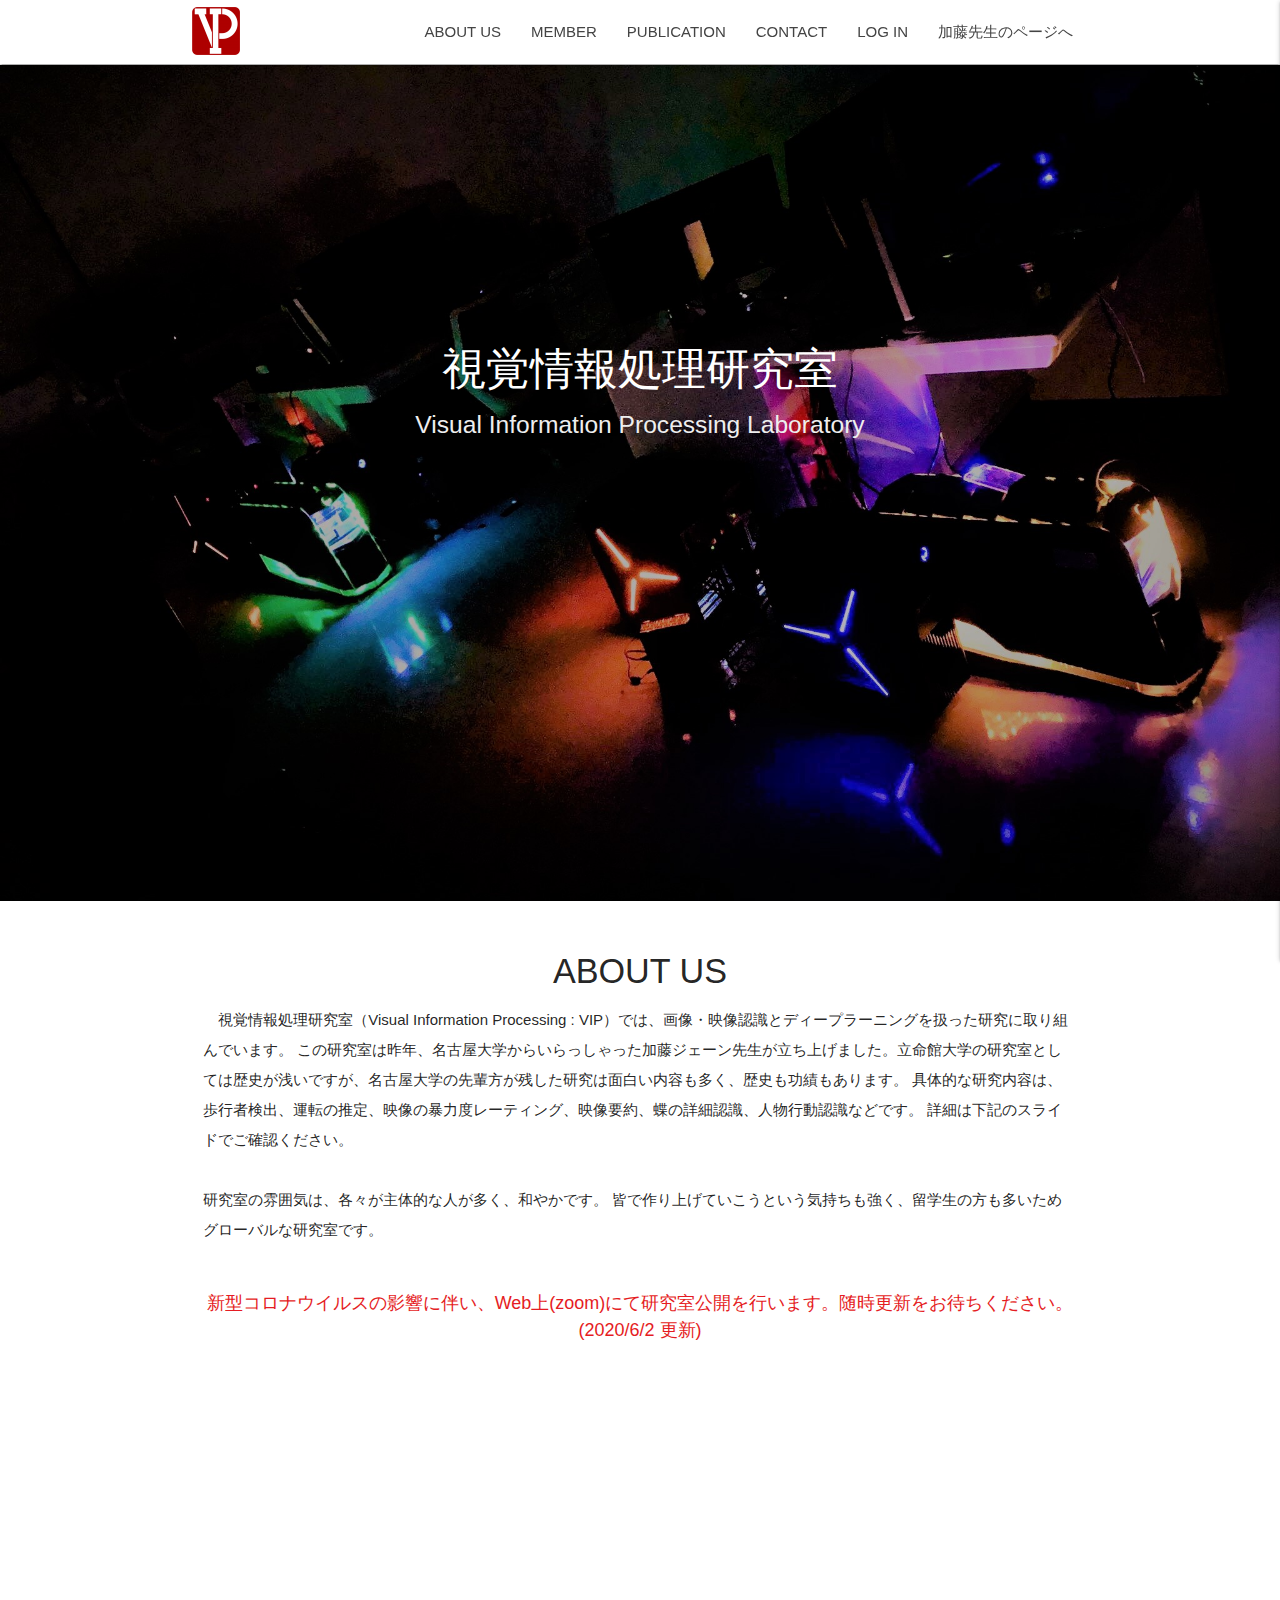
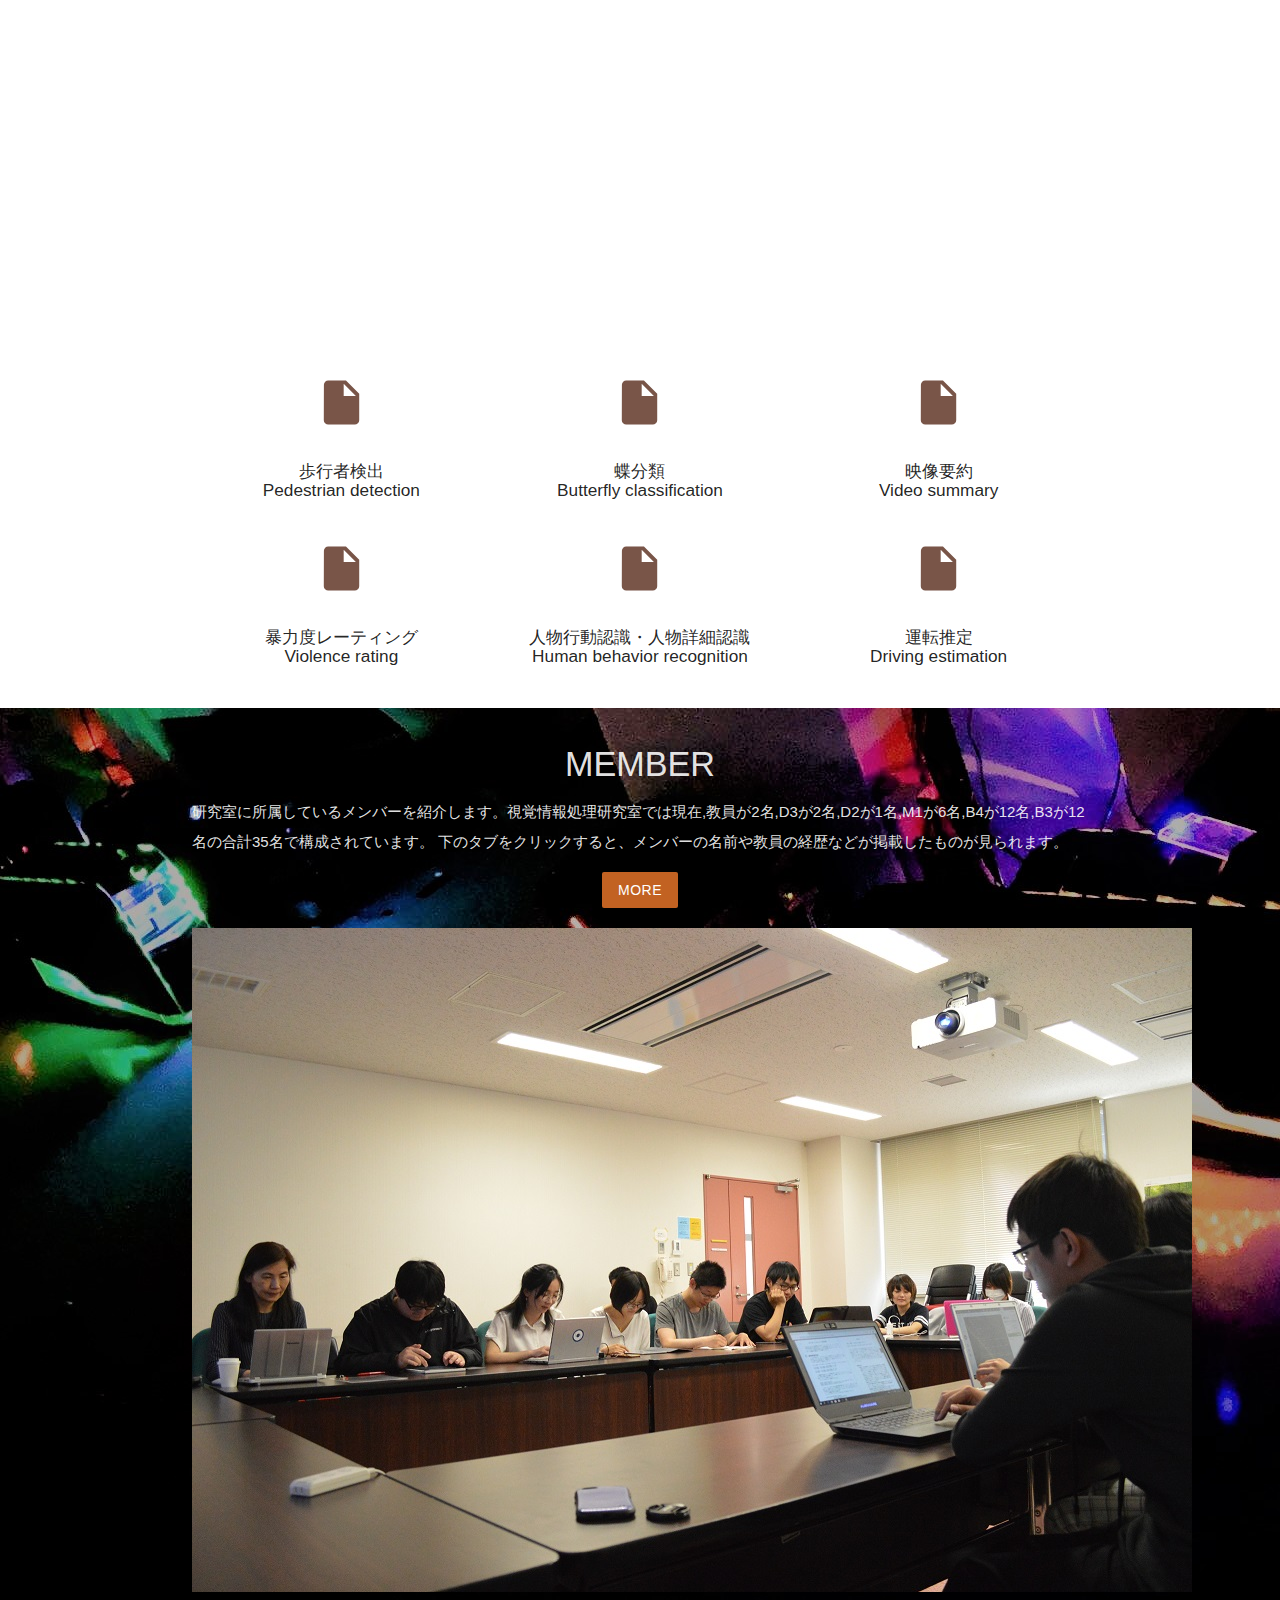
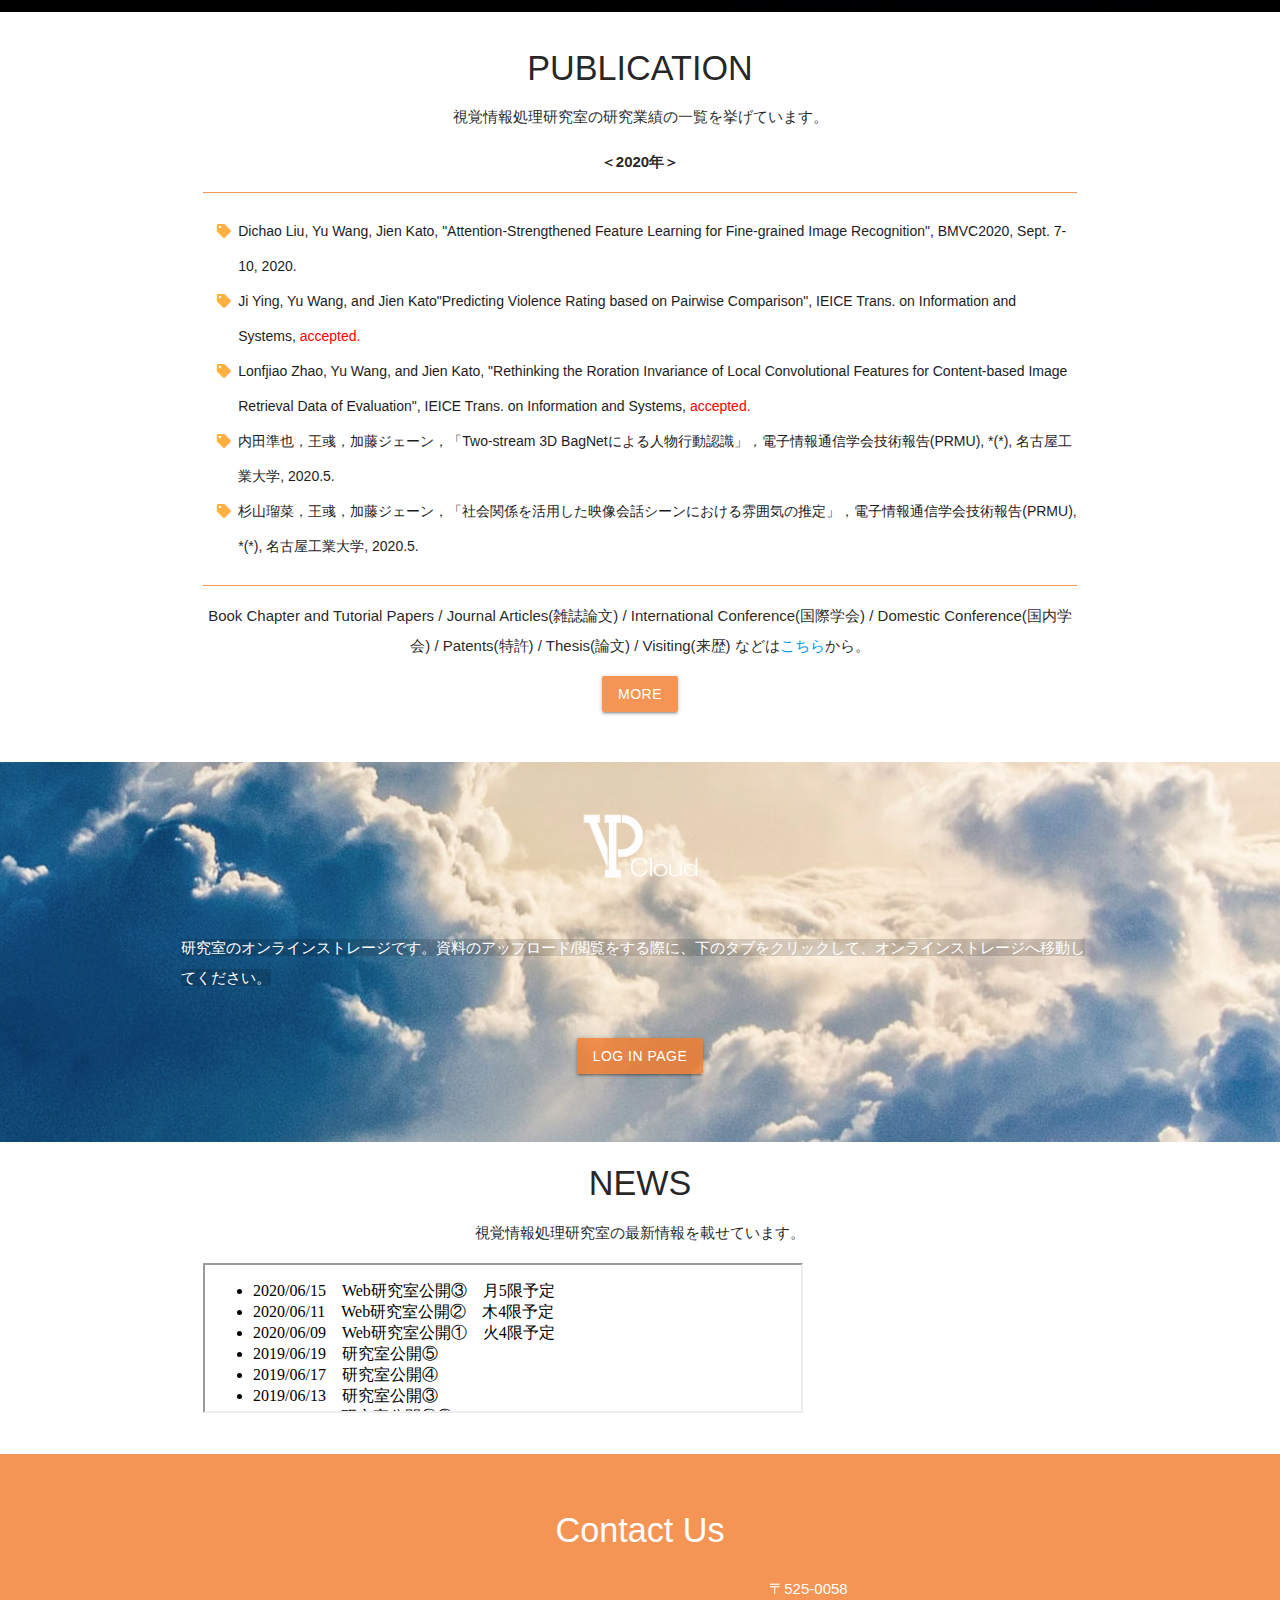
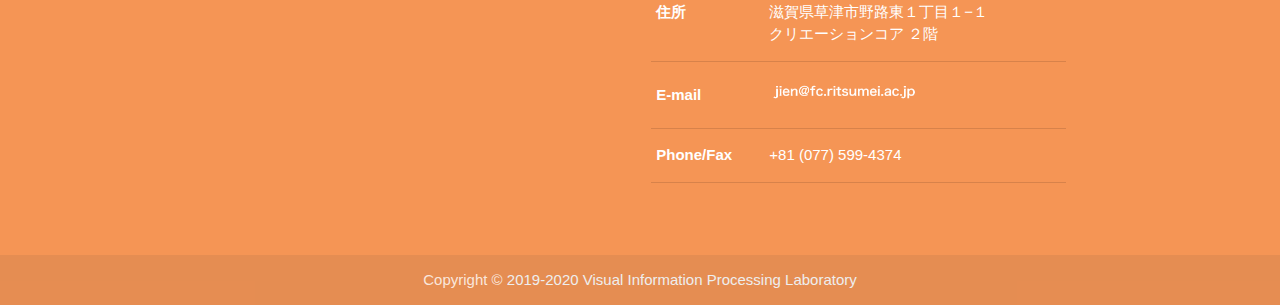
==== commit cf33162a: "modify Log in container" ====
--- a/index.html
+++ b/index.html
@@ -115,7 +115,7 @@
                 <div class="col s12 center">
                     <h4 id="about_p">ABOUT US</h4>
                     <p class="left-align light">
-                        視覚情報処理研究室（Visual Information Processing : VIP）では、画像・映像認識とディープラーニングを扱った研究に取り組んでいます。
+                        　視覚情報処理研究室（Visual Information Processing : VIP）では、画像・映像認識とディープラーニングを扱った研究に取り組んでいます。
                         この研究室は昨年、名古屋大学からいらっしゃった加藤ジェーン先生が立ち上げました。立命館大学の研究室としては歴史が浅いですが、名古屋大学の先輩方が残した研究は面白い内容も多く、歴史も功績もあります。
                         具体的な研究内容は、歩行者検出、運転の推定、映像の暴力度レーティング、映像要約、蝶の詳細認識、人物行動認識などです。
                         詳細は下記のスライドでご確認ください。<br><br>
@@ -338,9 +338,10 @@
             <div class="row center">
                 <h4 class="header col s12 light" id="member_p">MEMBER</h4>
                 <p class="left-align light">
-                    研究室に所属しているメンバーを紹介します.視覚情報処理研究室では現在,教員が2名,D3が2名,D2が1名,M1が6名,B4が12名,B3が12名の合計35名で構成されています.<br>
-                    下のタブをクリックすると,メンバーの名前や教員の経歴などが掲載したものが見られます.
+                    研究室に所属しているメンバーを紹介します。視覚情報処理研究室では現在,教員が2名,D3が2名,D2が1名,M1が6名,B4が12名,B3が12名の合計35名で構成されています。
+                    下のタブをクリックすると、メンバーの名前や教員の経歴などが掲載したものが見られます。
                 </p>
+
                 <a href="member.html" class="btn modal-trigger">MORE</a>
             </div>
             <div class="row center">
@@ -403,25 +404,25 @@
     </div>
 
     <!------Log In Section----->
-    <div class="parallax-container valign-wrapper css-fade4">
+    <div class="parallax-container valign-wrapper css-fade6">
         <!--div class="section no-pad-bot" -->
         <div class="container">
-            <div class="row center">
-
-                <!--p class="resizeimage>"-->
+            <div class="col s12">
+                <div class="row center">
                     <div class="row center">
-                        <img src="image/cloud/logo.png"  alt="cloud log image" width="125" height="72">
-                    </div>
-                <!--/p-->
-
-
-                <p class="center">
-                研究室のオンラインストレージです.
-                研究室メンバーは資料のアップロード/閲覧をする際に,下のタブをクリックして,オンラインストレージへ移動してください.
-                </p>
-
-            
+                        <img src="image/cloud/logo.png" alt="cloud log image" width="125" height="72">
+                    </div>
+
+                    <p class="left-align light">
+                        <span class="box_white">
+                        <br>
+                        研究室のオンラインストレージです。資料のアップロード/閲覧をする際に、下のタブをクリックして、オンラインストレージへ移動してください。
+                        <br><br>
+                        </span>
+                    </p>
+
                 <a href="owncloud" class="btn modal-trigger">LOG IN Page</a>
+                </div>
             </div>
         </div>
         <!--/div -->
--- a/css/style.css
+++ b/css/style.css
@@ -160,4 +160,8 @@
   color: black;
 }
 
+span.box_white{
+  background-color: rgba(0, 0, 0, 0.15);
+  color: white;
+}
 
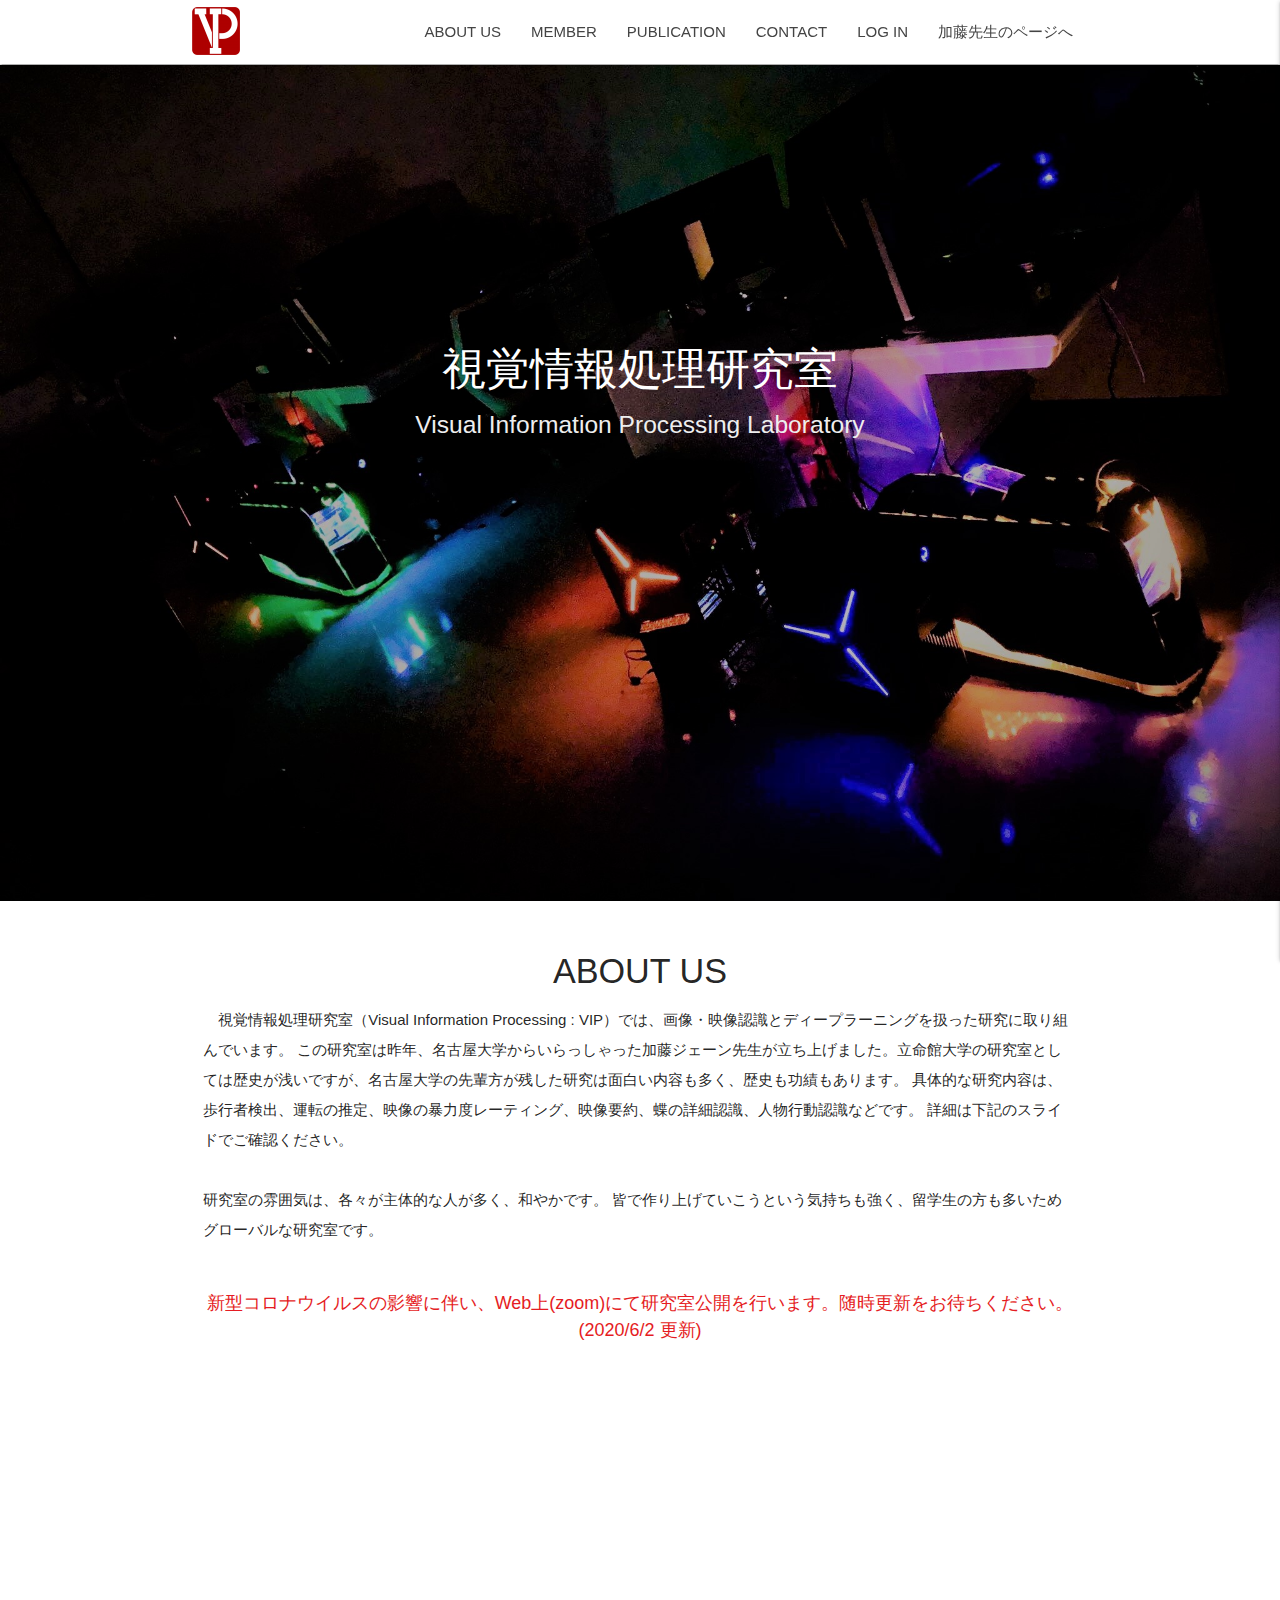
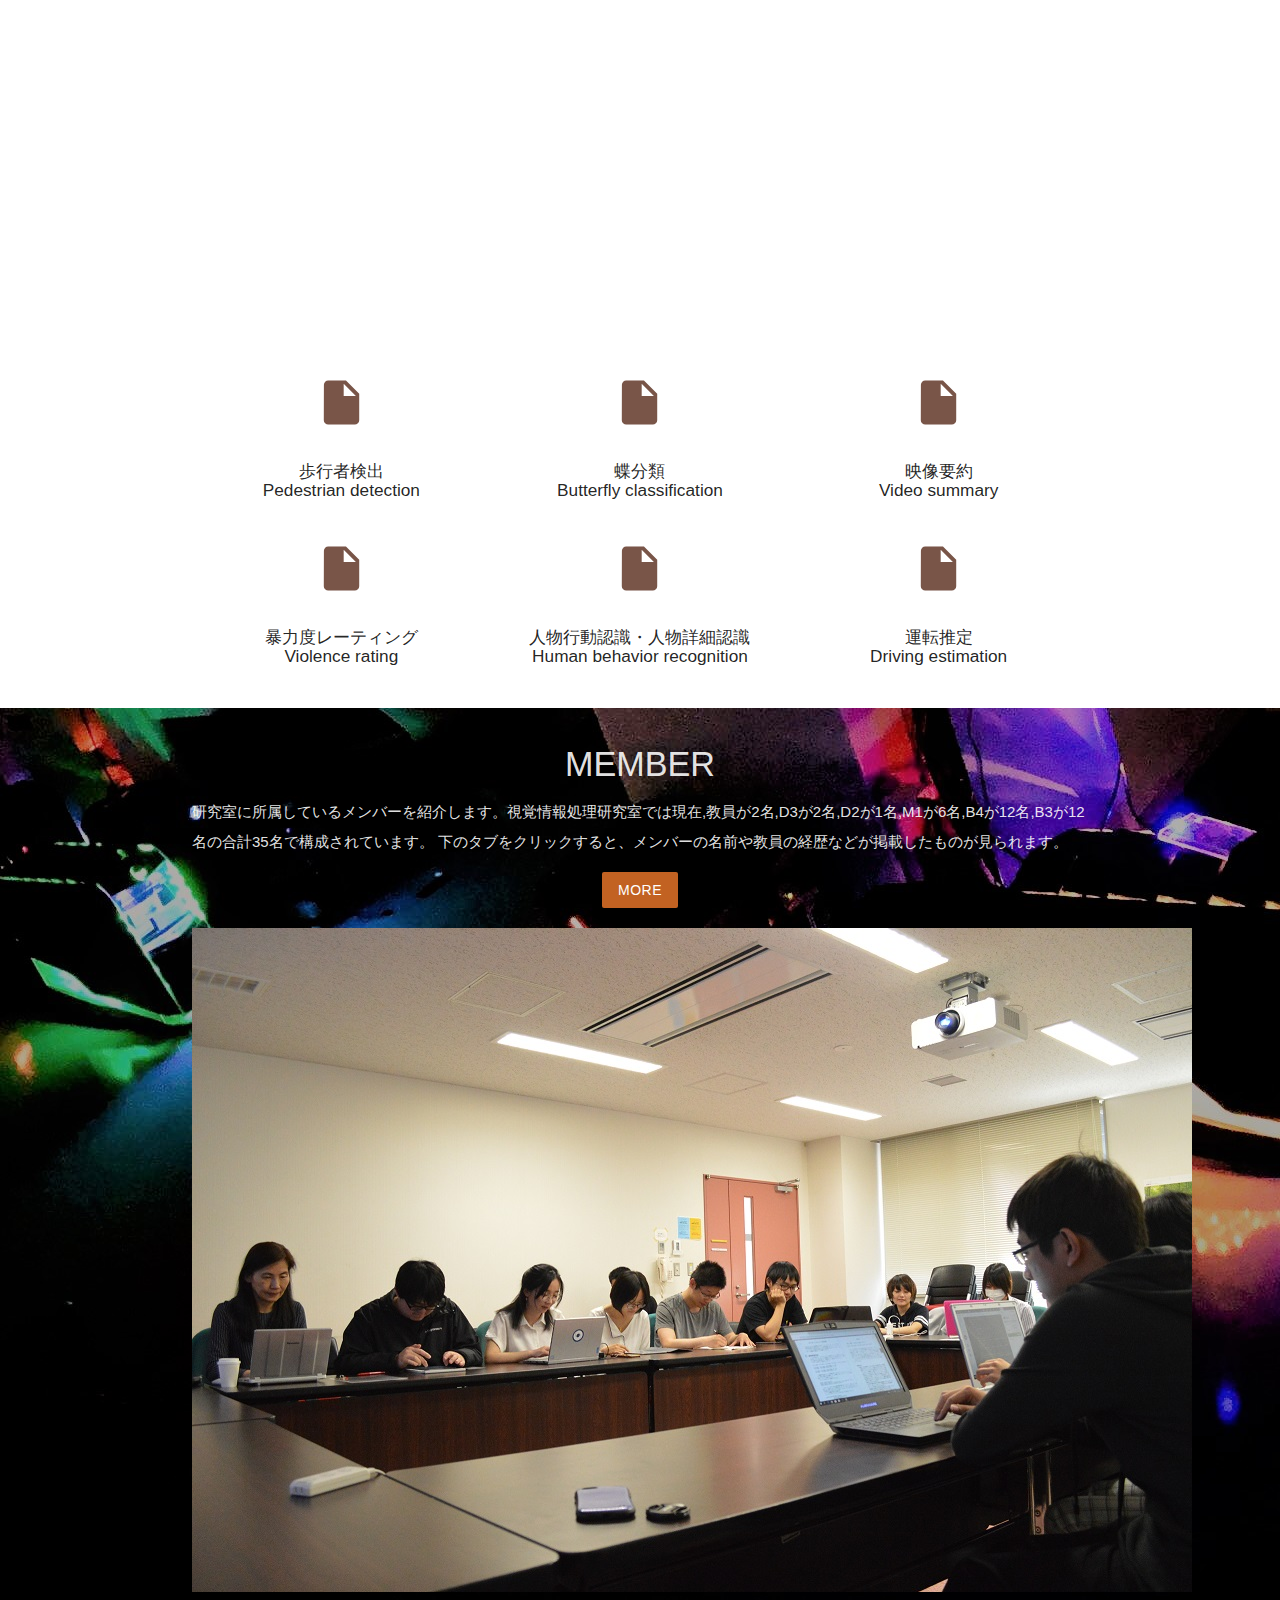
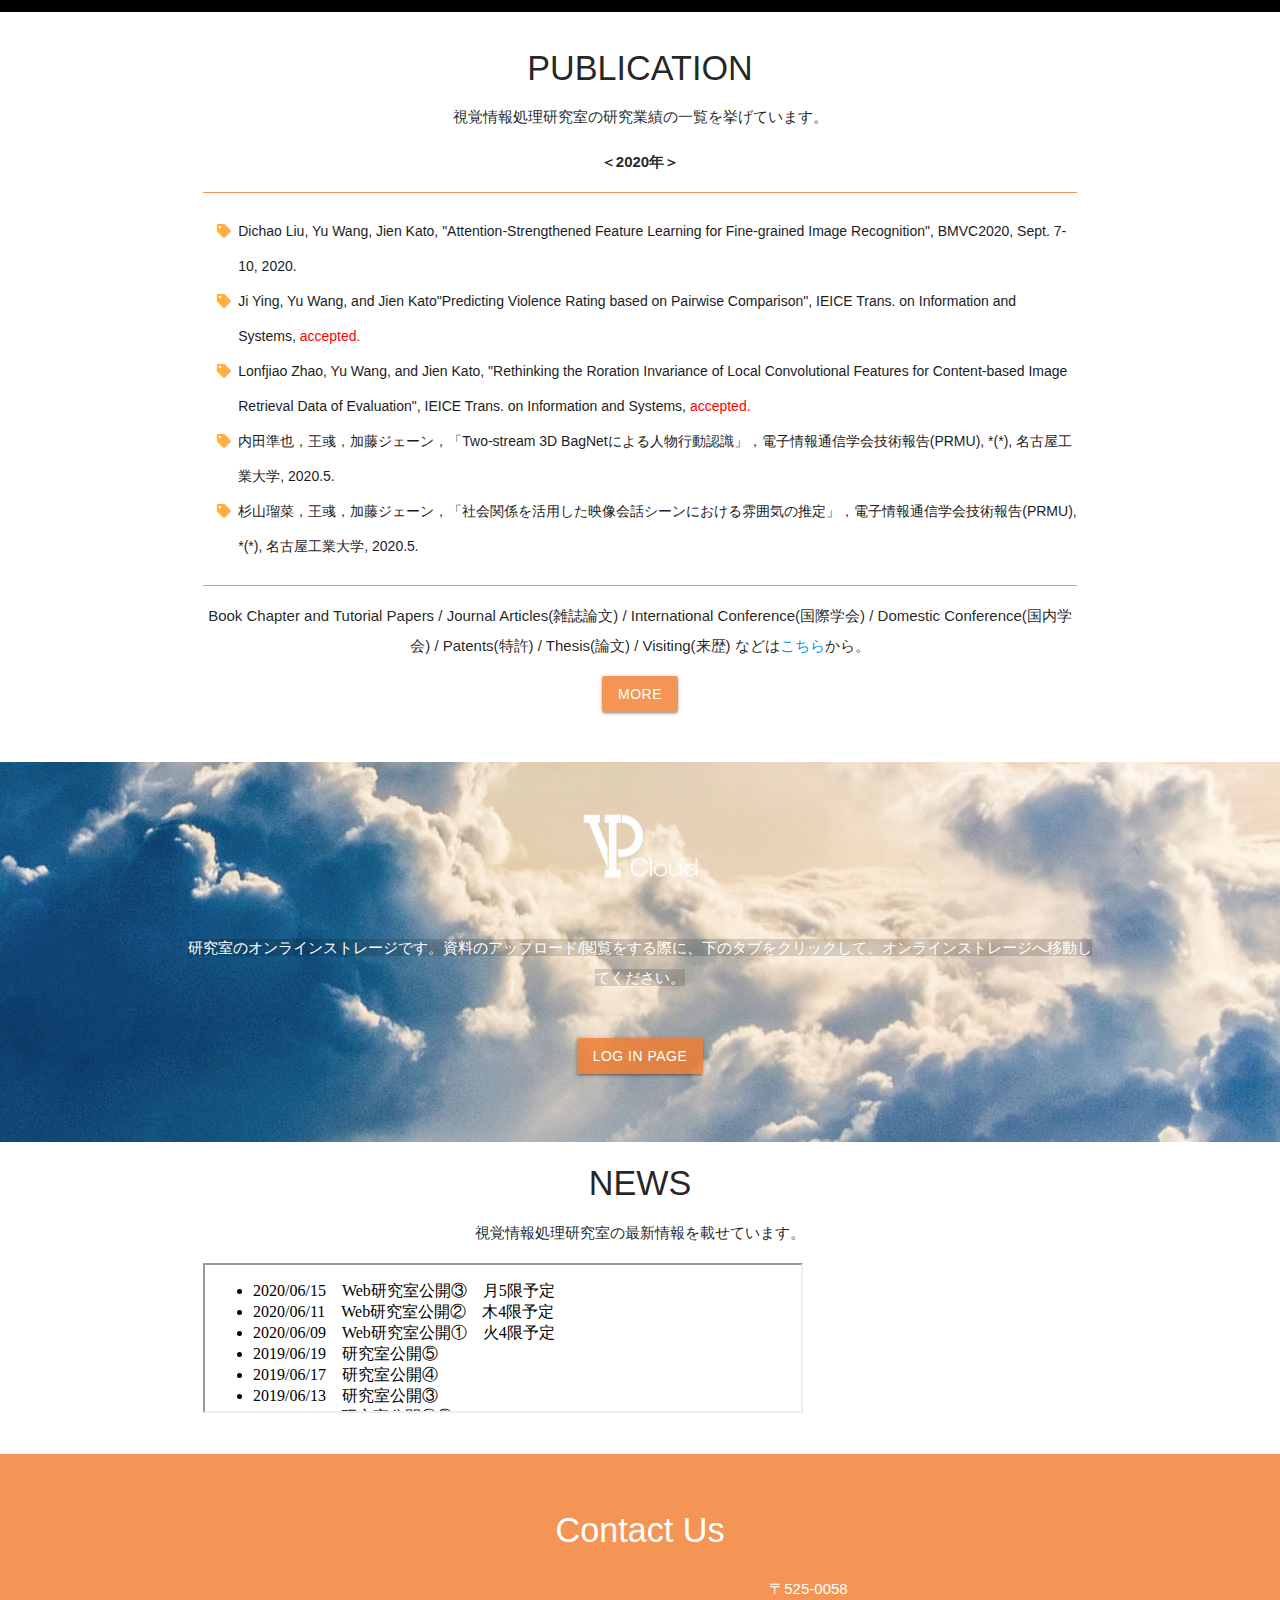
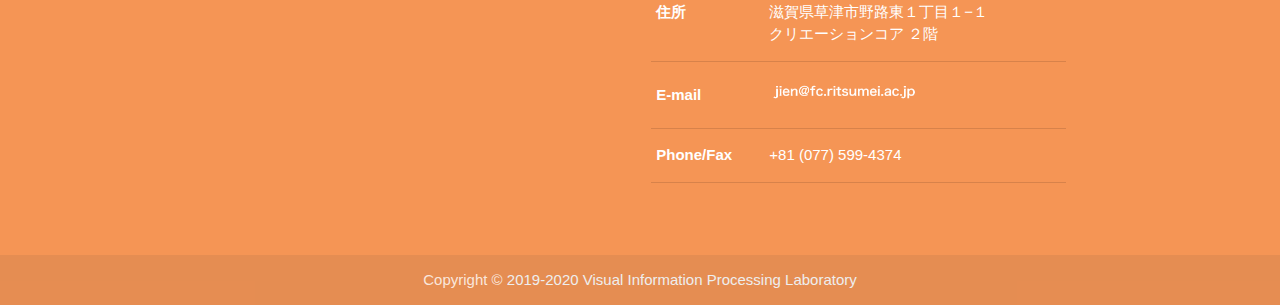
==== commit 5fa88944: "centering caption of Log In" ====
--- a/index.html
+++ b/index.html
@@ -413,7 +413,7 @@
                         <img src="image/cloud/logo.png" alt="cloud log image" width="125" height="72">
                     </div>
 
-                    <p class="left-align light">
+                    <p class="center">
                         <span class="box_white">
                         <br>
                         研究室のオンラインストレージです。資料のアップロード/閲覧をする際に、下のタブをクリックして、オンラインストレージへ移動してください。
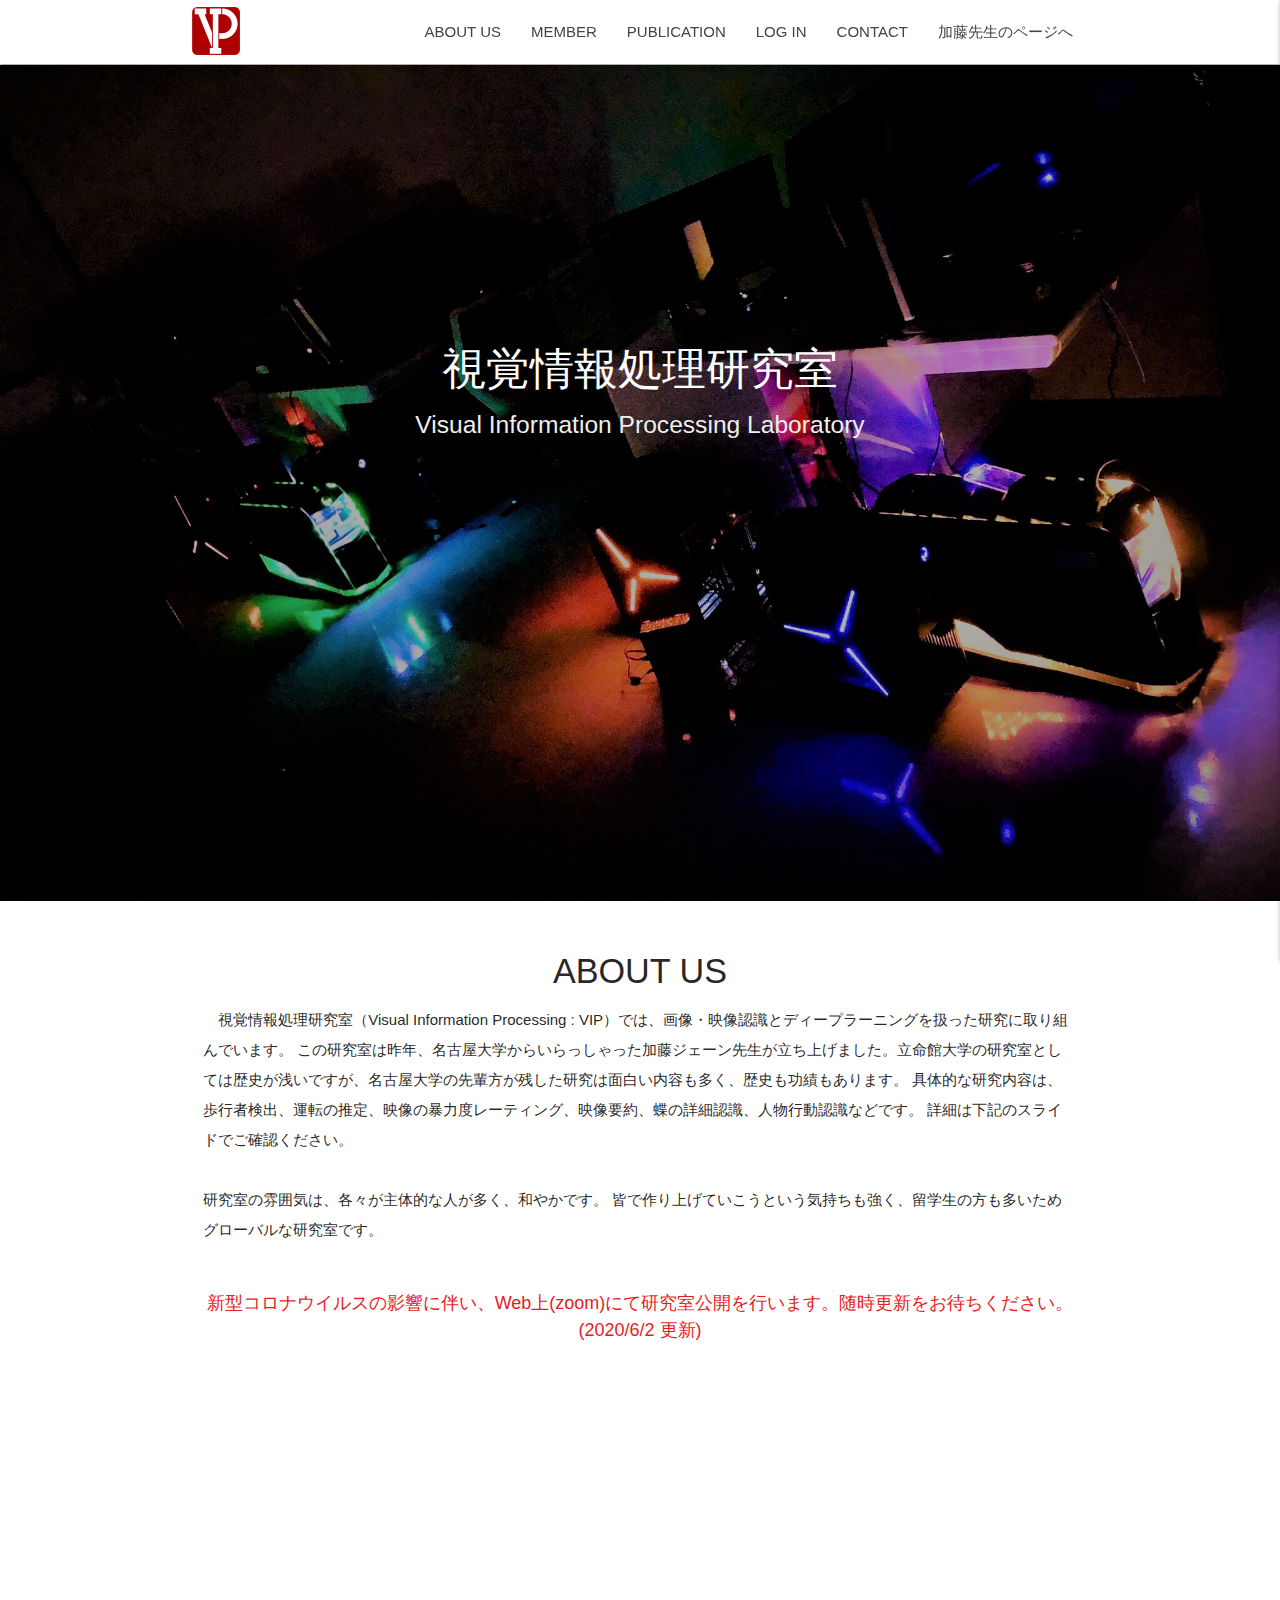
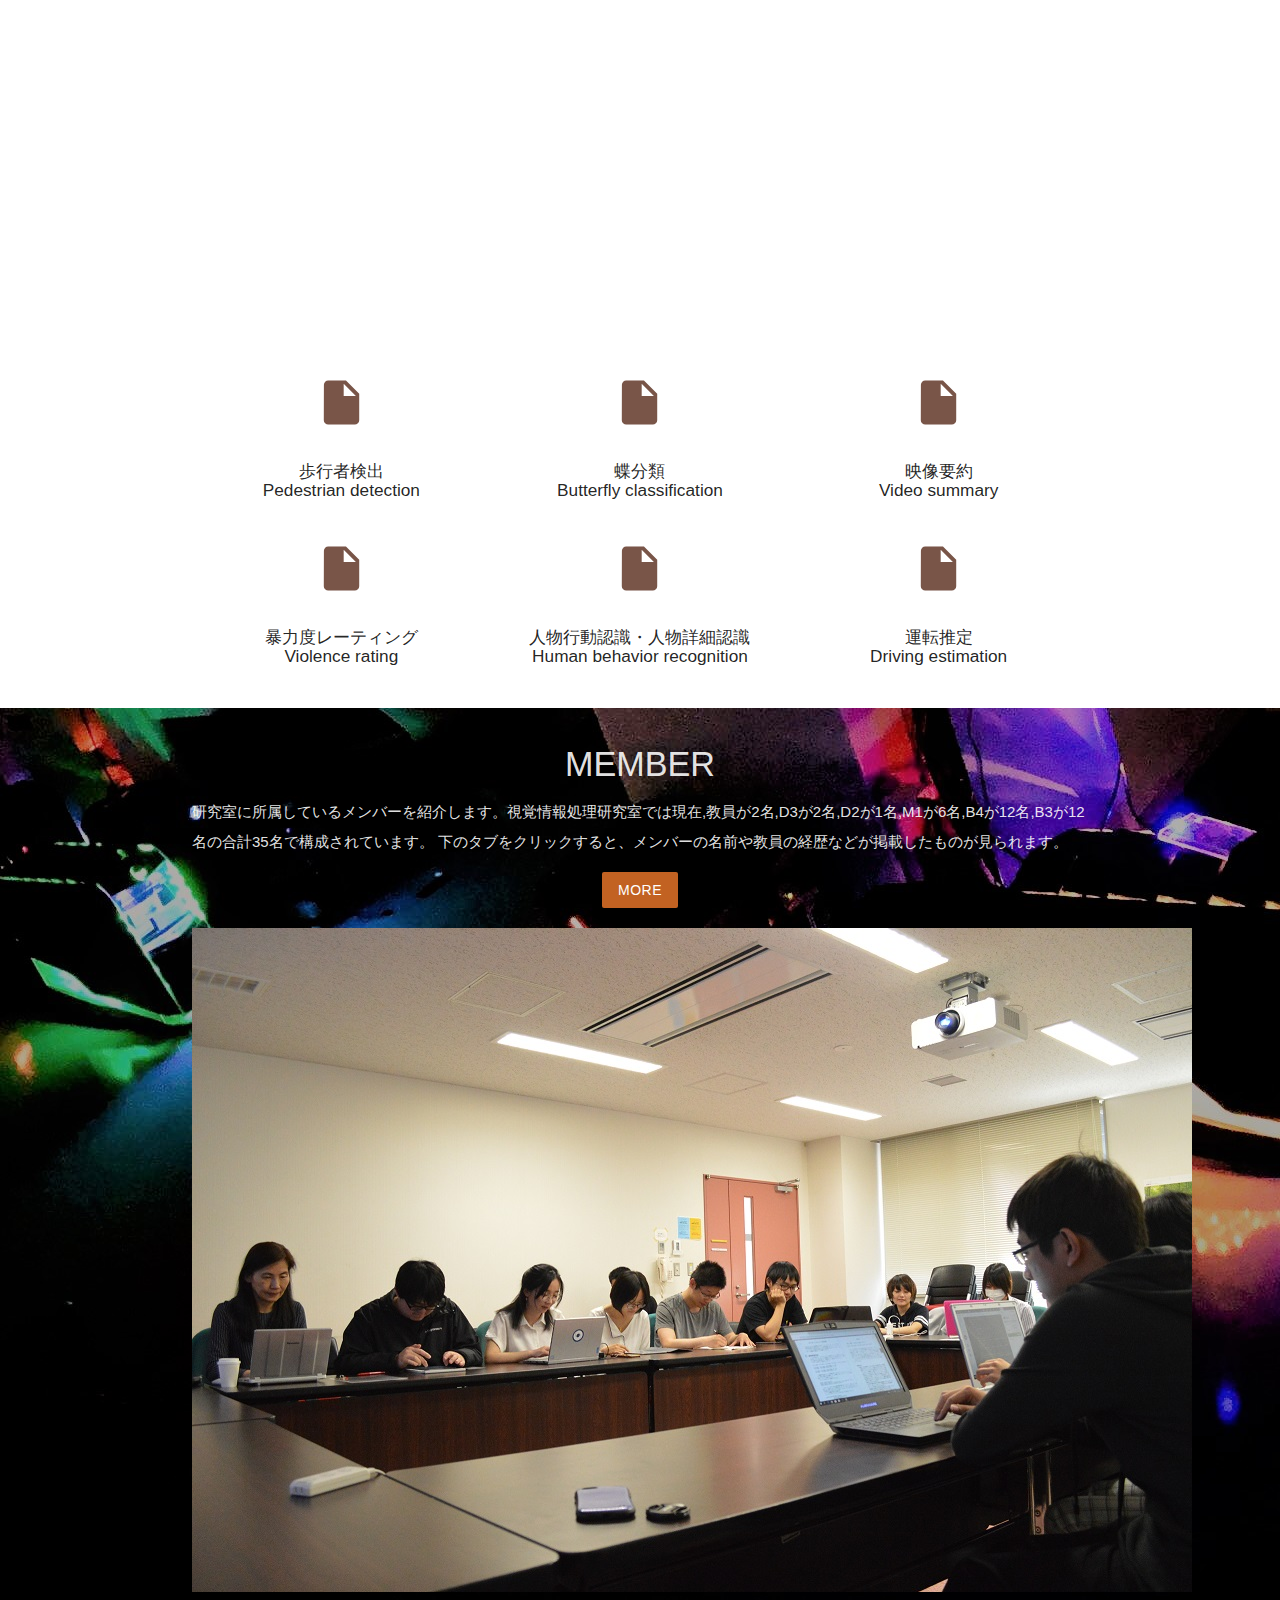
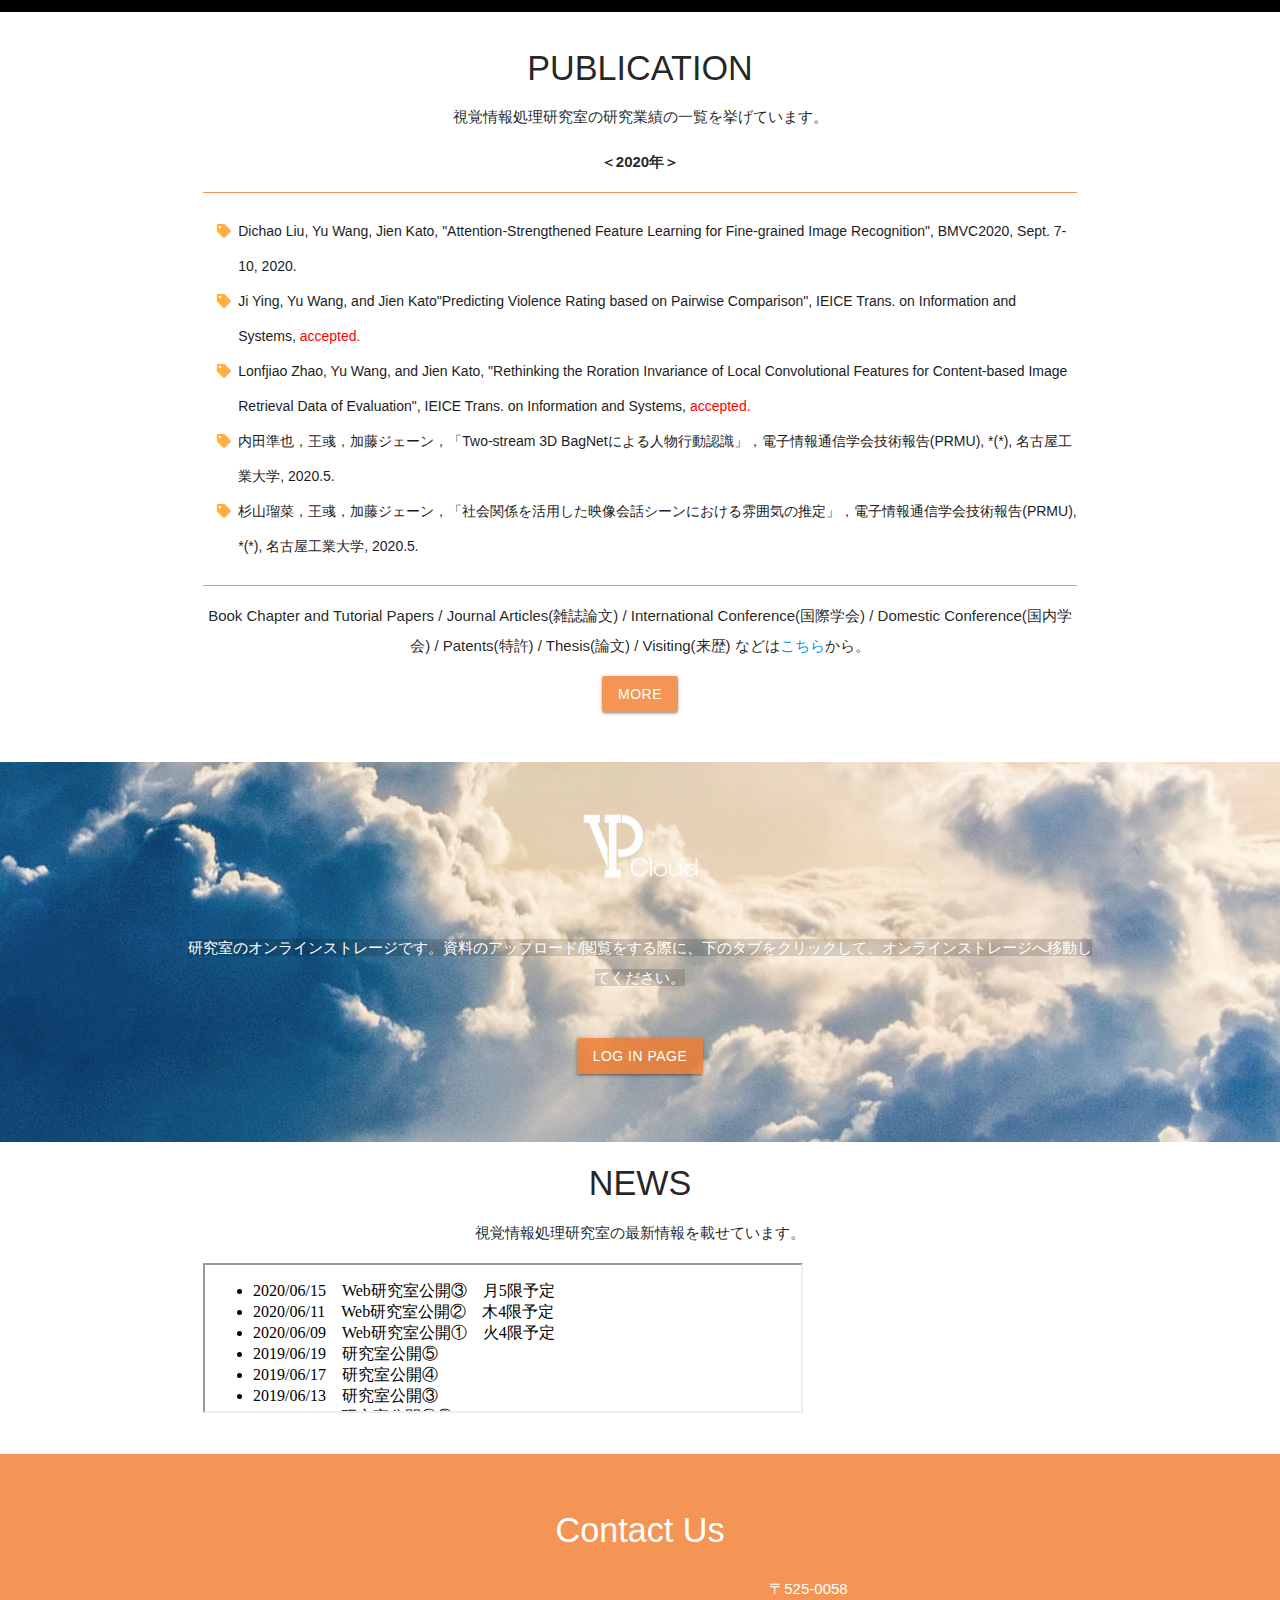
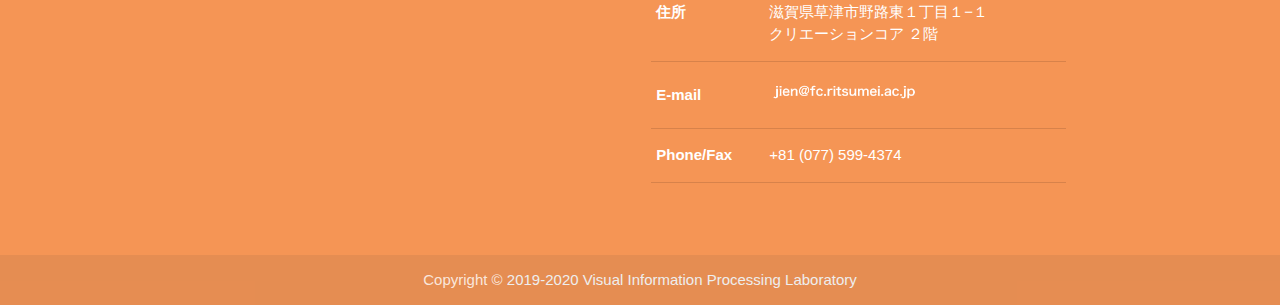
==== commit d7e65793: "change navigater" ====
--- a/index.html
+++ b/index.html
@@ -62,8 +62,8 @@
                     <li><a href="#about_p">ABOUT US</a></li>
                     <li><a href="#member_p">MEMBER</a></li>
                     <li><a href="#publication_p">PUBLICATION</a></li>
+                    <li><a href="#owncloud">LOG IN</a></li>
                     <li><a href="#contact_p">CONTACT</a></li>
-                    <li><a href="owncloud">LOG IN</a></li>
                     <li><a href="http://www.ritsumei.ac.jp/~jien/">加藤先生のページへ</a></li>
                 </ul>
                 <a href="#!" data-target="nav-mobile" class="sidenav-trigger right">
@@ -77,8 +77,8 @@
         <li><a href="#about_p" class="sidenav-li">ABOUT US</a></li>
         <li><a href="#member_p" class="sidenav-li">MEMBER</a></li>
         <li><a href="#publication_p" class="sidenav-li">PUBLICATION</a></li>
+        <li><a href="#owncloud">LOG IN</a></li>
         <li><a href="#contact_p" class="sidenav-li">CONTACT</a></li>
-        <li><a href="owncloud">LOG IN</a></li>
         <li><a href="http://www.ritsumei.ac.jp/~jien/">加藤先生のページへ</a></li>
     </ul>
 
@@ -410,7 +410,7 @@
             <div class="col s12">
                 <div class="row center">
                     <div class="row center">
-                        <img src="image/cloud/logo.png" alt="cloud log image" width="125" height="72">
+                        <img id="owncloud" src="image/cloud/logo.png" alt="cloud log image" width="125" height="72">
                     </div>
 
                     <p class="center">
